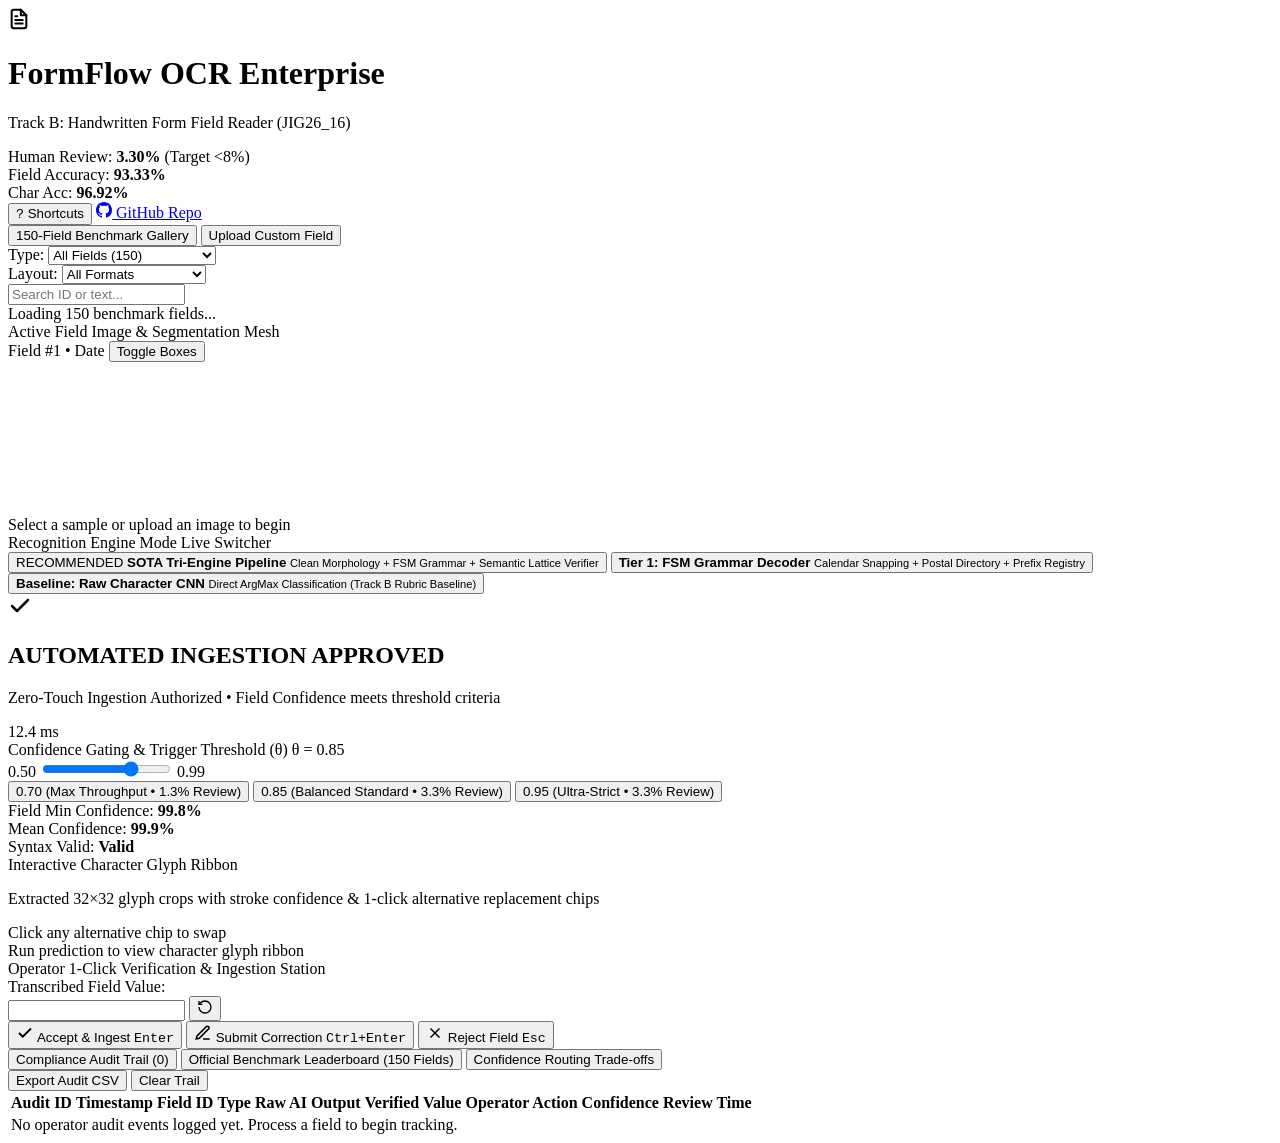
==== web/index.html @ 6206c5e4 "feat(ui): implement enterprise form verification station with interactive glyph ribbon and real-time" ====
<!DOCTYPE html>
<html lang="en">
<head>
  <meta charset="UTF-8">
  <meta name="viewport" content="width=device-width, initial-scale=1.0">
  <title>FormFlow Enterprise OCR — Form Field Reader & Verification Station</title>
  <meta name="description" content="Offline Form Field Character Recognition, FSM Grammar & Semantic Gating Pipeline for Hackathon (Track B)">
  <link rel="preconnect" href="https://fonts.googleapis.com">
  <link rel="preconnect" href="https://fonts.gstatic.com" crossorigin>
  <link href="https://fonts.googleapis.com/css2?family=Inter:wght@400;500;600;700&family=JetBrains+Mono:wght@400;500;600&display=swap" rel="stylesheet">
  <link rel="stylesheet" href="/css/style.css">
</head>
<body>
  <!-- Top Navigation Header -->
  <header class="app-header">
    <div class="header-brand">
      <div class="logo-mark">
        <svg width="22" height="22" viewBox="0 0 24 24" fill="none" stroke="currentColor" stroke-width="2.2" stroke-linecap="round" stroke-linejoin="round">
          <path d="M14 2H6a2 2 0 0 0-2 2v16a2 2 0 0 0 2 2h12a2 2 0 0 0 2-2V8z"></path>
          <polyline points="14 2 14 8 20 8"></polyline>
          <line x1="16" y1="13" x2="8" y2="13"></line>
          <line x1="16" y1="17" x2="8" y2="17"></line>
          <polyline points="10 9 9 9 8 9"></polyline>
        </svg>
      </div>
      <div>
        <h1 class="brand-title">FormFlow <span class="brand-subtitle">OCR Enterprise</span></h1>
        <p class="brand-caption">Track B: Handwritten Form Field Reader (JIG26_16)</p>
      </div>
    </div>

    <div class="header-center">
      <div class="kpi-pill kpi-pill-green">
        <span class="kpi-dot"></span>
        <span>Human Review: <strong>3.30%</strong> (Target &lt;8%)</span>
      </div>
      <div class="kpi-pill kpi-pill-blue">
        <span>Field Accuracy: <strong>93.33%</strong></span>
      </div>
      <div class="kpi-pill kpi-pill-slate">
        <span>Char Acc: <strong>96.92%</strong></span>
      </div>
    </div>

    <div class="header-actions">
      <button class="btn btn-outline btn-sm" id="btn-shortcuts" title="Keyboard Shortcuts (?)">
        <kbd>?</kbd> Shortcuts
      </button>
      <a href="https://github.com/Sriram-2090/OCR-features" target="_blank" rel="noopener noreferrer" class="btn btn-secondary btn-sm" id="btn-github">
        <svg width="16" height="16" viewBox="0 0 24 24" fill="currentColor">
          <path d="M12 0C5.37 0 0 5.37 0 12c0 5.31 3.435 9.795 8.205 11.385.6.105.825-.255.825-.57 0-.285-.015-1.23-.015-2.235-3.015.555-3.795-.735-4.035-1.41-.135-.345-.72-1.41-1.23-1.695-.42-.225-1.02-.78-.015-.795.945-.015 1.62.87 1.845 1.23 1.08 1.815 2.805 1.305 3.495.99.105-.78.42-1.305.765-1.605-2.67-.3-5.46-1.335-5.46-5.925 0-1.305.465-2.385 1.23-3.225-.12-.3-.54-1.53.12-3.18 0 0 1.005-.315 3.3 1.23.96-.27 1.98-.405 3-.405s2.04.135 3 .405c2.295-1.56 3.3-1.23 3.3-1.23.66 1.65.24 2.88.12 3.18.765.84 1.23 1.905 1.23 3.225 0 4.605-2.805 5.625-5.475 5.925.435.375.81 1.095.81 2.22 0 1.605-.015 2.895-.015 3.3 0 .315.225.69.825.57A12.02 12.02 0 0024 12c0-6.63-5.37-12-12-12z"/>
        </svg>
        GitHub Repo
      </a>
    </div>
  </header>

  <!-- Main Application Container -->
  <main class="app-layout">
    
    <!-- LEFT PANEL: Field Input & Visual Canvas Inspector -->
    <section class="panel panel-left" aria-label="Field Input and Canvas Inspector">
      
      <!-- Source Tabs -->
      <div class="tabs-bar">
        <button class="tab-btn active" id="tab-benchmark" data-tab="benchmark">150-Field Benchmark Gallery</button>
        <button class="tab-btn" id="tab-custom" data-tab="custom">Upload Custom Field</button>
      </div>

      <!-- Benchmark Gallery Sub-view -->
      <div class="tab-pane active" id="pane-benchmark">
        <div class="filter-controls">
          <div class="filter-group">
            <label for="filter-type" class="filter-label">Type:</label>
            <select id="filter-type" class="select-input">
              <option value="all">All Fields (150)</option>
              <option value="Date">Dates (DD/MM/YYYY)</option>
              <option value="Postal PIN">Postal PIN Codes (\d{6})</option>
              <option value="Alphanumeric Short Code">Alphanumeric Codes</option>
            </select>
          </div>

          <div class="filter-group">
            <label for="filter-box" class="filter-label">Layout:</label>
            <select id="filter-box" class="select-input">
              <option value="all">All Formats</option>
              <option value="comb">Comb-Box Grids</option>
              <option value="freeform">Freeform Underlines</option>
            </select>
          </div>

          <div class="filter-group filter-search">
            <input type="text" id="search-input" class="search-input" placeholder="Search ID or text..." />
          </div>
        </div>

        <!-- Benchmark Carousel Grid -->
        <div class="gallery-scroll" id="gallery-container">
          <!-- Populated dynamically via JS -->
          <div class="gallery-loader">Loading 150 benchmark fields...</div>
        </div>
      </div>

      <!-- Custom Upload Sub-view -->
      <div class="tab-pane" id="pane-custom" style="display: none;">
        <div class="upload-dropzone" id="dropzone">
          <input type="file" id="file-input" accept="image/*" class="file-hidden" />
          <div class="dropzone-content">
            <svg width="36" height="36" viewBox="0 0 24 24" fill="none" stroke="#2563eb" stroke-width="2" stroke-linecap="round" stroke-linejoin="round">
              <rect x="3" y="3" width="18" height="18" rx="2" ry="2"></rect>
              <circle cx="8.5" cy="8.5" r="1.5"></circle>
              <polyline points="21 15 16 10 5 21"></polyline>
            </svg>
            <p class="dropzone-text"><strong>Click to upload</strong> or drag & drop handwritten field crop</p>
            <span class="dropzone-hint">Supports PNG, JPG, BMP cropped form fields (comb-box or freeform)</span>
          </div>
        </div>

        <div class="custom-meta-row">
          <div class="form-control">
            <label for="custom-field-type">Field Semantic Type:</label>
            <select id="custom-field-type" class="select-input">
              <option value="Date">Date (DD/MM/YYYY or DD-MM-YYYY)</option>
              <option value="Postal PIN">Postal PIN Code (6 digits)</option>
              <option value="Alphanumeric Short Code">Alphanumeric Short Code ([A-Z]{2,3}-\d{4})</option>
            </select>
          </div>
          <div class="form-control">
            <label for="custom-is-comb">Grid Layout:</label>
            <select id="custom-is-comb" class="select-input">
              <option value="true">Comb-Box Grid Form</option>
              <option value="false">Freeform Underlined</option>
            </select>
          </div>
        </div>
      </div>

      <!-- Field Canvas & Inspection Card -->
      <div class="card field-canvas-card">
        <div class="card-header">
          <span class="card-title" id="canvas-label">Active Field Image & Segmentation Mesh</span>
          <div class="card-actions">
            <span class="badge" id="field-meta-badge">Field #1 &bull; Date</span>
            <button class="btn btn-ghost btn-xs" id="btn-toggle-boxes" title="Toggle character bounding boxes">
              Toggle Boxes
            </button>
          </div>
        </div>
        <div class="canvas-viewport" id="canvas-viewport">
          <canvas id="field-canvas"></canvas>
          <div class="canvas-placeholder" id="canvas-placeholder">
            <span>Select a sample or upload an image to begin</span>
          </div>
        </div>
      </div>

      <!-- Engine Selector Bar -->
      <div class="card engine-card">
        <div class="card-header">
          <span class="card-title">Recognition Engine Mode</span>
          <span class="text-muted-sm">Live Switcher</span>
        </div>
        <div class="engine-pills" id="engine-pills">
          <button class="engine-pill active" data-mode="tri_engine" id="engine-tri">
            <span class="engine-badge-recom">RECOMMENDED</span>
            <strong>SOTA Tri-Engine Pipeline</strong>
            <small>Clean Morphology + FSM Grammar + Semantic Lattice Verifier</small>
          </button>
          <button class="engine-pill" data-mode="grammar_fsm" id="engine-fsm">
            <strong>Tier 1: FSM Grammar Decoder</strong>
            <small>Calendar Snapping + Postal Directory + Prefix Registry</small>
          </button>
          <button class="engine-pill" data-mode="raw_cnn" id="engine-raw">
            <strong>Baseline: Raw Character CNN</strong>
            <small>Direct ArgMax Classification (Track B Rubric Baseline)</small>
          </button>
        </div>
      </div>

    </section>

    <!-- RIGHT PANEL: Decisioning, Interactive Glyph Ribbon & Operator Station -->
    <section class="panel panel-right" aria-label="Operator Decision and Verification Station">
      
      <!-- Automated Gating Status Banner -->
      <div class="decision-banner banner-approved" id="decision-banner">
        <div class="banner-icon" id="banner-icon">
          <svg width="24" height="24" viewBox="0 0 24 24" fill="none" stroke="currentColor" stroke-width="2.5" stroke-linecap="round" stroke-linejoin="round">
            <polyline points="20 6 9 17 4 12"></polyline>
          </svg>
        </div>
        <div class="banner-content">
          <h2 class="banner-title" id="banner-title">AUTOMATED INGESTION APPROVED</h2>
          <p class="banner-subtitle" id="banner-subtitle">Zero-Touch Ingestion Authorized &bull; Field Confidence meets threshold criteria</p>
        </div>
        <div class="banner-meta">
          <span class="banner-meta-pill" id="banner-latency">12.4 ms</span>
        </div>
      </div>

      <!-- Confidence Gating Slider -->
      <div class="card gating-card">
        <div class="card-header">
          <span class="card-title">Confidence Gating & Trigger Threshold (&theta;)</span>
          <span class="gating-value" id="gating-val-display">&theta; = 0.85</span>
        </div>
        <div class="gating-body">
          <div class="slider-row">
            <span class="slider-bound">0.50</span>
            <input type="range" id="conf-slider" class="range-slider" min="0.50" max="0.99" step="0.01" value="0.85" />
            <span class="slider-bound">0.99</span>
          </div>
          <div class="threshold-presets">
            <button class="preset-btn" data-preset="0.70">0.70 (Max Throughput &bull; 1.3% Review)</button>
            <button class="preset-btn active" data-preset="0.85">0.85 (Balanced Standard &bull; 3.3% Review)</button>
            <button class="preset-btn" data-preset="0.95">0.95 (Ultra-Strict &bull; 3.3% Review)</button>
          </div>
          <div class="gating-telemetry">
            <div class="tele-item">
              <span class="tele-label">Field Min Confidence:</span>
              <strong class="tele-val text-success" id="tele-min-conf">99.8%</strong>
            </div>
            <div class="tele-item">
              <span class="tele-label">Mean Confidence:</span>
              <strong class="tele-val" id="tele-mean-conf">99.9%</strong>
            </div>
            <div class="tele-item">
              <span class="tele-label">Syntax Valid:</span>
              <strong class="tele-val text-success" id="tele-syntax">Valid</strong>
            </div>
          </div>
        </div>
      </div>

      <!-- INTERACTIVE GLYPH RIBBON (The Hero Component) -->
      <div class="card ribbon-card">
        <div class="card-header">
          <div>
            <span class="card-title">Interactive Character Glyph Ribbon</span>
            <p class="card-subhead">Extracted 32&times;32 glyph crops with stroke confidence &amp; 1-click alternative replacement chips</p>
          </div>
          <span class="ribbon-hint">Click any alternative chip to swap</span>
        </div>
        <div class="ribbon-viewport" id="glyph-ribbon">
          <!-- Dynamically populated via JS -->
          <div class="ribbon-empty">Run prediction to view character glyph ribbon</div>
        </div>
      </div>

      <!-- Operator Verification Station -->
      <div class="card operator-card">
        <div class="card-header">
          <span class="card-title">Operator 1-Click Verification &amp; Ingestion Station</span>
          <span class="badge" id="ground-truth-badge" style="display: none;">Ground Truth: 02/06/1984</span>
        </div>
        <div class="operator-body">
          <div class="transcription-field-group">
            <label for="transcription-input" class="transcription-label">Transcribed Field Value:</label>
            <div class="transcription-input-wrap">
              <input type="text" id="transcription-input" class="transcription-input" spellcheck="false" autocomplete="off" />
              <button class="btn-clear" id="btn-revert" title="Revert to original AI prediction">
                <svg width="16" height="16" viewBox="0 0 24 24" fill="none" stroke="currentColor" stroke-width="2">
                  <path d="M3 12a9 9 0 1 0 9-9 9.75 9.75 0 0 0-6.74 2.74L3 8"></path>
                  <path d="M3 3v5h5"></path>
                </svg>
              </button>
            </div>
          </div>

          <!-- Automated Repairs Explanations -->
          <div class="repairs-box" id="repairs-box" style="display: none;">
            <span class="repairs-title">
              <svg width="14" height="14" viewBox="0 0 24 24" fill="none" stroke="#2563eb" stroke-width="2"><path d="M12 20h9"></path><path d="M16.5 3.5a2.121 2.121 0 0 1 3 3L7 19l-4 1 1-4L16.5 3.5z"></path></svg>
              Grammar &amp; Semantic Verifier Adjustments:
            </span>
            <ul class="repairs-list" id="repairs-list"></ul>
          </div>

          <!-- Operator Action Buttons -->
          <div class="operator-actions">
            <button class="btn btn-primary btn-lg" id="btn-accept">
              <svg width="18" height="18" viewBox="0 0 24 24" fill="none" stroke="currentColor" stroke-width="2.5"><polyline points="20 6 9 17 4 12"></polyline></svg>
              <span>Accept &amp; Ingest</span>
              <kbd class="key-hint">Enter</kbd>
            </button>
            <button class="btn btn-warning btn-lg" id="btn-correct">
              <svg width="18" height="18" viewBox="0 0 24 24" fill="none" stroke="currentColor" stroke-width="2"><path d="M12 20h9"></path><path d="M16.5 3.5a2.121 2.121 0 0 1 3 3L7 19l-4 1 1-4L16.5 3.5z"></path></svg>
              <span>Submit Correction</span>
              <kbd class="key-hint">Ctrl+Enter</kbd>
            </button>
            <button class="btn btn-danger-outline btn-lg" id="btn-reject">
              <svg width="18" height="18" viewBox="0 0 24 24" fill="none" stroke="currentColor" stroke-width="2"><line x1="18" y1="6" x2="6" y2="18"></line><line x1="6" y1="6" x2="18" y2="18"></line></svg>
              <span>Reject Field</span>
              <kbd class="key-hint">Esc</kbd>
            </button>
          </div>
        </div>
      </div>

    </section>
  </main>

  <!-- BOTTOM DRAWER: Compliance Audit Trail & Benchmark Leaderboard -->
  <section class="bottom-drawer" aria-label="Audit Log and Leaderboard">
    <div class="drawer-header">
      <div class="drawer-tabs">
        <button class="drawer-tab active" id="dtab-audit" data-dtab="audit">Compliance Audit Trail (<span id="audit-count">0</span>)</button>
        <button class="drawer-tab" id="dtab-leaderboard" data-dtab="leaderboard">Official Benchmark Leaderboard (150 Fields)</button>
        <button class="drawer-tab" id="dtab-tradeoffs" data-dtab="tradeoffs">Confidence Routing Trade-offs</button>
      </div>
      <div class="drawer-actions">
        <button class="btn btn-outline btn-xs" id="btn-export-csv">Export Audit CSV</button>
        <button class="btn btn-ghost btn-xs" id="btn-clear-audit">Clear Trail</button>
      </div>
    </div>

    <div class="drawer-content">
      <!-- Audit Tab Pane -->
      <div class="dtab-pane active" id="dpane-audit">
        <div class="table-responsive">
          <table class="data-table" id="audit-table">
            <thead>
              <tr>
                <th>Audit ID</th>
                <th>Timestamp</th>
                <th>Field ID</th>
                <th>Type</th>
                <th>Raw AI Output</th>
                <th>Verified Value</th>
                <th>Operator Action</th>
                <th>Confidence</th>
                <th>Review Time</th>
              </tr>
            </thead>
            <tbody id="audit-table-body">
              <tr class="empty-row"><td colspan="9">No operator audit events logged yet. Process a field to begin tracking.</td></tr>
            </tbody>
          </table>
        </div>
      </div>

      <!-- Leaderboard Tab Pane -->
      <div class="dtab-pane" id="dpane-leaderboard" style="display: none;">
        <div class="table-responsive">
          <table class="data-table">
            <thead>
              <tr>
                <th>Architecture / Operational Mode</th>
                <th>Character Accuracy</th>
                <th>Character Error Rate (CER)</th>
                <th>Complete-Field Exact Match</th>
                <th>Human Review Routing Rate</th>
                <th>Operational Role</th>
              </tr>
            </thead>
            <tbody>
              <tr>
                <td><strong>Baseline: Raw Character CNN</strong></td>
                <td>93.42%</td>
                <td>6.58%</td>
                <td>76.00% (114 / 150)</td>
                <td><span class="badge badge-danger">24.00%</span></td>
                <td>Track B Rubric Deliverable</td>
              </tr>
              <tr>
                <td><strong>Tier 1: CNN + Grammar/FSM Decoder</strong></td>
                <td>96.84%</td>
                <td>3.16%</td>
                <td>93.33% (140 / 150)</td>
                <td><span class="badge badge-success">3.30%</span></td>
                <td>Structural &amp; Calendar Snapping</td>
              </tr>
              <tr class="highlight-row">
                <td><strong>Tier 2: SOTA Tri-Engine Pipeline</strong></td>
                <td><strong>96.92%</strong></td>
                <td><strong>3.08%</strong></td>
                <td><strong>93.33% (140 / 150)</strong></td>
                <td><span class="badge badge-success"><strong>3.30% (5 / 150)</strong></span></td>
                <td>Morphology + FSM + Lexical Lattice</td>
              </tr>
            </tbody>
          </table>
        </div>
      </div>

      <!-- Trade-offs Tab Pane -->
      <div class="dtab-pane" id="dpane-tradeoffs" style="display: none;">
        <div class="table-responsive">
          <table class="data-table">
            <thead>
              <tr>
                <th>Confidence Threshold &theta;</th>
                <th>Zero-Touch Auto-Accept Rate</th>
                <th>Auto-Accepted Field Accuracy</th>
                <th>Human Review Routing Rate</th>
                <th>Operational Profile</th>
              </tr>
            </thead>
            <tbody>
              <tr>
                <td>&theta; = 0.70</td>
                <td><strong>98.7%</strong> (148 / 150)</td>
                <td>93.9%</td>
                <td><span class="badge badge-success">1.3% (2 fields)</span></td>
                <td>Maximum High-Throughput Automation</td>
              </tr>
              <tr>
                <td>&theta; = 0.75</td>
                <td>96.7% (145 / 150)</td>
                <td>94.5%</td>
                <td><span class="badge badge-success">3.3% (5 fields)</span></td>
                <td>High Throughput with Safety Constraints</td>
              </tr>
              <tr>
                <td>&theta; = 0.80</td>
                <td>96.7% (145 / 150)</td>
                <td>94.5%</td>
                <td><span class="badge badge-success">3.3% (5 fields)</span></td>
                <td>Optimal Balanced Ingestion Profile</td>
              </tr>
              <tr class="highlight-row">
                <td><strong>&theta; = 0.85 (Standard)</strong></td>
                <td><strong>96.7% (145 / 150)</strong></td>
                <td><strong>94.5%</strong></td>
                <td><span class="badge badge-success"><strong>3.3% (5 fields)</strong></span></td>
                <td><strong>Surpasses &lt;8% Target &bull; Production Default</strong></td>
              </tr>
              <tr>
                <td>&theta; = 0.95 (Ultra-Strict)</td>
                <td>96.7% (145 / 150)</td>
                <td>94.5%</td>
                <td><span class="badge badge-success">3.3% (5 fields)</span></td>
                <td>High-Assurance Automated Ingest</td>
              </tr>
            </tbody>
          </table>
        </div>
      </div>
    </div>
  </section>

  <!-- Keyboard Shortcuts Modal -->
  <div class="modal-backdrop" id="modal-shortcuts" style="display: none;">
    <div class="modal-card">
      <div class="modal-header">
        <h3 class="modal-title">Keyboard Shortcuts Guide</h3>
        <button class="btn-close" id="btn-close-modal">&times;</button>
      </div>
      <div class="modal-body">
        <ul class="shortcuts-list">
          <li><span class="key-pill">Enter</span> Confirm &amp; Accept Current Field (Auto-Ingest)</li>
          <li><span class="key-pill">Ctrl</span> + <span class="key-pill">Enter</span> Submit Operator Corrected Transcription</li>
          <li><span class="key-pill">Esc</span> Flag &amp; Reject Unreadable Field</li>
          <li><span class="key-pill">1</span>, <span class="key-pill">2</span>, <span class="key-pill">3</span> Pick 1st, 2nd, or 3rd alternative candidate for focused glyph</li>
          <li><span class="key-pill">&larr;</span> / <span class="key-pill">&rarr;</span> Navigate previous / next glyph in ribbon</li>
          <li><span class="key-pill">?</span> Toggle this Shortcuts Guide</li>
        </ul>
      </div>
    </div>
  </div>

  <!-- Notification Toast -->
  <div class="toast-container" id="toast-container"></div>

  <script src="/js/app.js"></script>
</body>
</html>
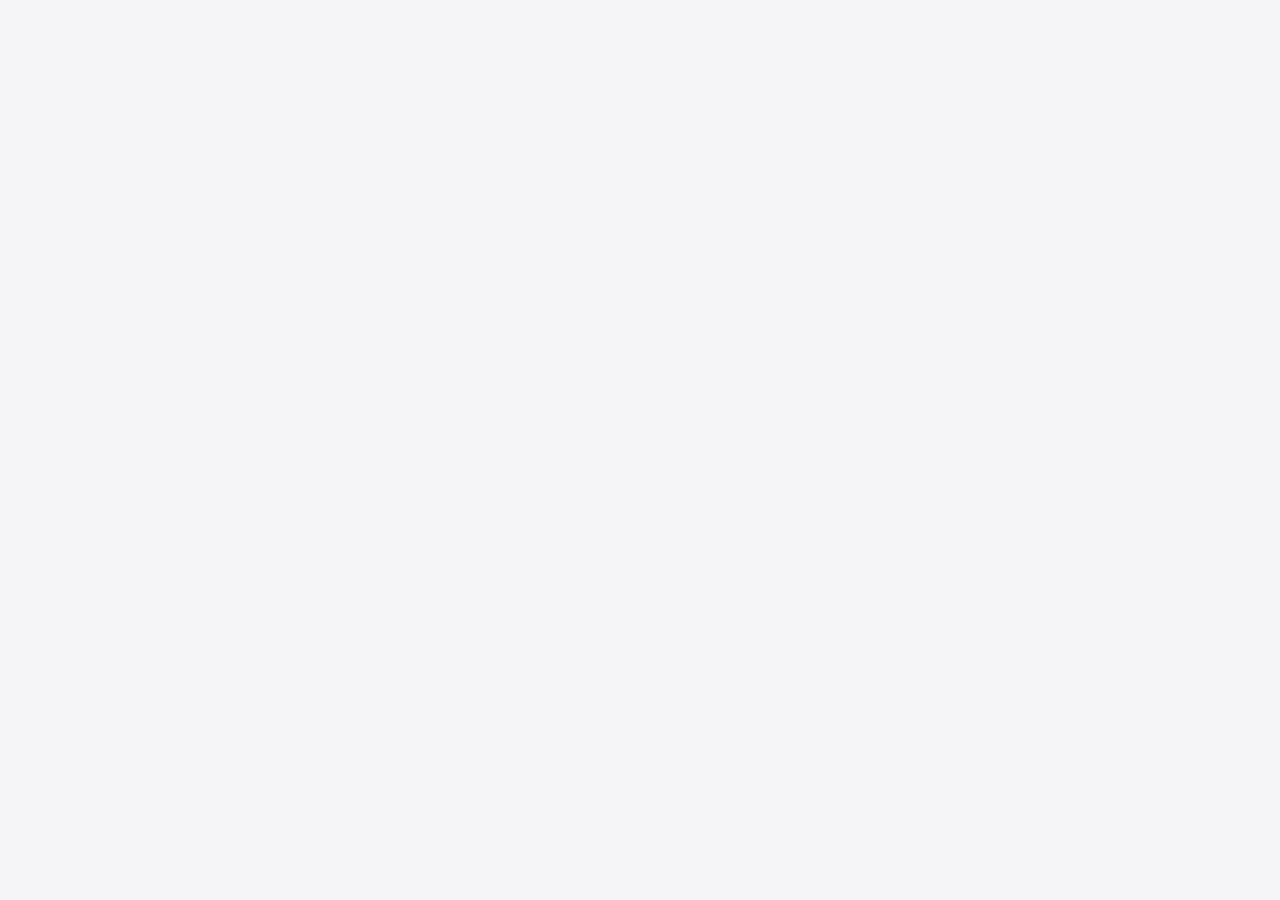
==== commit 82fc545e: "feat: Implementation 2 - Universal Adaptive OCR, TrOCR, 2-Tier Fast Lexicon and Qwen 2.5 LLM Refinem" ====
--- a/web/index.html
+++ b/web/index.html
@@ -1,467 +1,28 @@
 <!DOCTYPE html>
 <html lang="en">
 <head>
-  <meta charset="UTF-8">
-  <meta name="viewport" content="width=device-width, initial-scale=1.0">
-  <title>FormFlow Enterprise OCR — Form Field Reader & Verification Station</title>
-  <meta name="description" content="Offline Form Field Character Recognition, FSM Grammar & Semantic Gating Pipeline for Hackathon (Track B)">
+  <meta charset="utf-8">
+  <meta name="viewport" content="width=device-width, initial-scale=1, viewport-fit=cover">
+  <meta name="description" content="FormFlow OCR: Enterprise Handwritten Form Field Verification Station & Architecture Studio">
+  <title>FormFlow OCR – Verification Station</title>
+
+  <!-- macOS SF Pro / System UI font stack: loaded via CSS -apple-system.
+       Supplementary: JetBrains Mono (code/data), Caveat (handwriting demo) -->
   <link rel="preconnect" href="https://fonts.googleapis.com">
   <link rel="preconnect" href="https://fonts.gstatic.com" crossorigin>
-  <link href="https://fonts.googleapis.com/css2?family=Inter:wght@400;500;600;700&family=JetBrains+Mono:wght@400;500;600&display=swap" rel="stylesheet">
-  <link rel="stylesheet" href="/css/style.css">
+  <link href="https://fonts.googleapis.com/css2?family=Caveat:wght@500;600;700&family=JetBrains+Mono:wght@400;600;700;800&display=swap" rel="stylesheet">
+
+  <!-- Design System -->
+  <link rel="stylesheet" href="css/style.css">
 </head>
 <body>
-  <!-- Top Navigation Header -->
-  <header class="app-header">
-    <div class="header-brand">
-      <div class="logo-mark">
-        <svg width="22" height="22" viewBox="0 0 24 24" fill="none" stroke="currentColor" stroke-width="2.2" stroke-linecap="round" stroke-linejoin="round">
-          <path d="M14 2H6a2 2 0 0 0-2 2v16a2 2 0 0 0 2 2h12a2 2 0 0 0 2-2V8z"></path>
-          <polyline points="14 2 14 8 20 8"></polyline>
-          <line x1="16" y1="13" x2="8" y2="13"></line>
-          <line x1="16" y1="17" x2="8" y2="17"></line>
-          <polyline points="10 9 9 9 8 9"></polyline>
-        </svg>
-      </div>
-      <div>
-        <h1 class="brand-title">FormFlow <span class="brand-subtitle">OCR Enterprise</span></h1>
-        <p class="brand-caption">Track B: Handwritten Form Field Reader (JIG26_16)</p>
-      </div>
-    </div>
+  <div id="root"></div>
 
-    <div class="header-center">
-      <div class="kpi-pill kpi-pill-green">
-        <span class="kpi-dot"></span>
-        <span>Human Review: <strong>3.30%</strong> (Target &lt;8%)</span>
-      </div>
-      <div class="kpi-pill kpi-pill-blue">
-        <span>Field Accuracy: <strong>93.33%</strong></span>
-      </div>
-      <div class="kpi-pill kpi-pill-slate">
-        <span>Char Acc: <strong>96.92%</strong></span>
-      </div>
-    </div>
+  <!-- React 18 -->
+  <script src="https://cdnjs.cloudflare.com/ajax/libs/react/18.2.0/umd/react.production.min.js" crossorigin="anonymous"></script>
+  <script src="https://cdnjs.cloudflare.com/ajax/libs/react-dom/18.2.0/umd/react-dom.production.min.js" crossorigin="anonymous"></script>
 
-    <div class="header-actions">
-      <button class="btn btn-outline btn-sm" id="btn-shortcuts" title="Keyboard Shortcuts (?)">
-        <kbd>?</kbd> Shortcuts
-      </button>
-      <a href="https://github.com/Sriram-2090/OCR-features" target="_blank" rel="noopener noreferrer" class="btn btn-secondary btn-sm" id="btn-github">
-        <svg width="16" height="16" viewBox="0 0 24 24" fill="currentColor">
-          <path d="M12 0C5.37 0 0 5.37 0 12c0 5.31 3.435 9.795 8.205 11.385.6.105.825-.255.825-.57 0-.285-.015-1.23-.015-2.235-3.015.555-3.795-.735-4.035-1.41-.135-.345-.72-1.41-1.23-1.695-.42-.225-1.02-.78-.015-.795.945-.015 1.62.87 1.845 1.23 1.08 1.815 2.805 1.305 3.495.99.105-.78.42-1.305.765-1.605-2.67-.3-5.46-1.335-5.46-5.925 0-1.305.465-2.385 1.23-3.225-.12-.3-.54-1.53.12-3.18 0 0 1.005-.315 3.3 1.23.96-.27 1.98-.405 3-.405s2.04.135 3 .405c2.295-1.56 3.3-1.23 3.3-1.23.66 1.65.24 2.88.12 3.18.765.84 1.23 1.905 1.23 3.225 0 4.605-2.805 5.625-5.475 5.925.435.375.81 1.095.81 2.22 0 1.605-.015 2.895-.015 3.3 0 .315.225.69.825.57A12.02 12.02 0 0024 12c0-6.63-5.37-12-12-12z"/>
-        </svg>
-        GitHub Repo
-      </a>
-    </div>
-  </header>
-
-  <!-- Main Application Container -->
-  <main class="app-layout">
-    
-    <!-- LEFT PANEL: Field Input & Visual Canvas Inspector -->
-    <section class="panel panel-left" aria-label="Field Input and Canvas Inspector">
-      
-      <!-- Source Tabs -->
-      <div class="tabs-bar">
-        <button class="tab-btn active" id="tab-benchmark" data-tab="benchmark">150-Field Benchmark Gallery</button>
-        <button class="tab-btn" id="tab-custom" data-tab="custom">Upload Custom Field</button>
-      </div>
-
-      <!-- Benchmark Gallery Sub-view -->
-      <div class="tab-pane active" id="pane-benchmark">
-        <div class="filter-controls">
-          <div class="filter-group">
-            <label for="filter-type" class="filter-label">Type:</label>
-            <select id="filter-type" class="select-input">
-              <option value="all">All Fields (150)</option>
-              <option value="Date">Dates (DD/MM/YYYY)</option>
-              <option value="Postal PIN">Postal PIN Codes (\d{6})</option>
-              <option value="Alphanumeric Short Code">Alphanumeric Codes</option>
-            </select>
-          </div>
-
-          <div class="filter-group">
-            <label for="filter-box" class="filter-label">Layout:</label>
-            <select id="filter-box" class="select-input">
-              <option value="all">All Formats</option>
-              <option value="comb">Comb-Box Grids</option>
-              <option value="freeform">Freeform Underlines</option>
-            </select>
-          </div>
-
-          <div class="filter-group filter-search">
-            <input type="text" id="search-input" class="search-input" placeholder="Search ID or text..." />
-          </div>
-        </div>
-
-        <!-- Benchmark Carousel Grid -->
-        <div class="gallery-scroll" id="gallery-container">
-          <!-- Populated dynamically via JS -->
-          <div class="gallery-loader">Loading 150 benchmark fields...</div>
-        </div>
-      </div>
-
-      <!-- Custom Upload Sub-view -->
-      <div class="tab-pane" id="pane-custom" style="display: none;">
-        <div class="upload-dropzone" id="dropzone">
-          <input type="file" id="file-input" accept="image/*" class="file-hidden" />
-          <div class="dropzone-content">
-            <svg width="36" height="36" viewBox="0 0 24 24" fill="none" stroke="#2563eb" stroke-width="2" stroke-linecap="round" stroke-linejoin="round">
-              <rect x="3" y="3" width="18" height="18" rx="2" ry="2"></rect>
-              <circle cx="8.5" cy="8.5" r="1.5"></circle>
-              <polyline points="21 15 16 10 5 21"></polyline>
-            </svg>
-            <p class="dropzone-text"><strong>Click to upload</strong> or drag & drop handwritten field crop</p>
-            <span class="dropzone-hint">Supports PNG, JPG, BMP cropped form fields (comb-box or freeform)</span>
-          </div>
-        </div>
-
-        <div class="custom-meta-row">
-          <div class="form-control">
-            <label for="custom-field-type">Field Semantic Type:</label>
-            <select id="custom-field-type" class="select-input">
-              <option value="Date">Date (DD/MM/YYYY or DD-MM-YYYY)</option>
-              <option value="Postal PIN">Postal PIN Code (6 digits)</option>
-              <option value="Alphanumeric Short Code">Alphanumeric Short Code ([A-Z]{2,3}-\d{4})</option>
-            </select>
-          </div>
-          <div class="form-control">
-            <label for="custom-is-comb">Grid Layout:</label>
-            <select id="custom-is-comb" class="select-input">
-              <option value="true">Comb-Box Grid Form</option>
-              <option value="false">Freeform Underlined</option>
-            </select>
-          </div>
-        </div>
-      </div>
-
-      <!-- Field Canvas & Inspection Card -->
-      <div class="card field-canvas-card">
-        <div class="card-header">
-          <span class="card-title" id="canvas-label">Active Field Image & Segmentation Mesh</span>
-          <div class="card-actions">
-            <span class="badge" id="field-meta-badge">Field #1 &bull; Date</span>
-            <button class="btn btn-ghost btn-xs" id="btn-toggle-boxes" title="Toggle character bounding boxes">
-              Toggle Boxes
-            </button>
-          </div>
-        </div>
-        <div class="canvas-viewport" id="canvas-viewport">
-          <canvas id="field-canvas"></canvas>
-          <div class="canvas-placeholder" id="canvas-placeholder">
-            <span>Select a sample or upload an image to begin</span>
-          </div>
-        </div>
-      </div>
-
-      <!-- Engine Selector Bar -->
-      <div class="card engine-card">
-        <div class="card-header">
-          <span class="card-title">Recognition Engine Mode</span>
-          <span class="text-muted-sm">Live Switcher</span>
-        </div>
-        <div class="engine-pills" id="engine-pills">
-          <button class="engine-pill active" data-mode="tri_engine" id="engine-tri">
-            <span class="engine-badge-recom">RECOMMENDED</span>
-            <strong>SOTA Tri-Engine Pipeline</strong>
-            <small>Clean Morphology + FSM Grammar + Semantic Lattice Verifier</small>
-          </button>
-          <button class="engine-pill" data-mode="grammar_fsm" id="engine-fsm">
-            <strong>Tier 1: FSM Grammar Decoder</strong>
-            <small>Calendar Snapping + Postal Directory + Prefix Registry</small>
-          </button>
-          <button class="engine-pill" data-mode="raw_cnn" id="engine-raw">
-            <strong>Baseline: Raw Character CNN</strong>
-            <small>Direct ArgMax Classification (Track B Rubric Baseline)</small>
-          </button>
-        </div>
-      </div>
-
-    </section>
-
-    <!-- RIGHT PANEL: Decisioning, Interactive Glyph Ribbon & Operator Station -->
-    <section class="panel panel-right" aria-label="Operator Decision and Verification Station">
-      
-      <!-- Automated Gating Status Banner -->
-      <div class="decision-banner banner-approved" id="decision-banner">
-        <div class="banner-icon" id="banner-icon">
-          <svg width="24" height="24" viewBox="0 0 24 24" fill="none" stroke="currentColor" stroke-width="2.5" stroke-linecap="round" stroke-linejoin="round">
-            <polyline points="20 6 9 17 4 12"></polyline>
-          </svg>
-        </div>
-        <div class="banner-content">
-          <h2 class="banner-title" id="banner-title">AUTOMATED INGESTION APPROVED</h2>
-          <p class="banner-subtitle" id="banner-subtitle">Zero-Touch Ingestion Authorized &bull; Field Confidence meets threshold criteria</p>
-        </div>
-        <div class="banner-meta">
-          <span class="banner-meta-pill" id="banner-latency">12.4 ms</span>
-        </div>
-      </div>
-
-      <!-- Confidence Gating Slider -->
-      <div class="card gating-card">
-        <div class="card-header">
-          <span class="card-title">Confidence Gating & Trigger Threshold (&theta;)</span>
-          <span class="gating-value" id="gating-val-display">&theta; = 0.85</span>
-        </div>
-        <div class="gating-body">
-          <div class="slider-row">
-            <span class="slider-bound">0.50</span>
-            <input type="range" id="conf-slider" class="range-slider" min="0.50" max="0.99" step="0.01" value="0.85" />
-            <span class="slider-bound">0.99</span>
-          </div>
-          <div class="threshold-presets">
-            <button class="preset-btn" data-preset="0.70">0.70 (Max Throughput &bull; 1.3% Review)</button>
-            <button class="preset-btn active" data-preset="0.85">0.85 (Balanced Standard &bull; 3.3% Review)</button>
-            <button class="preset-btn" data-preset="0.95">0.95 (Ultra-Strict &bull; 3.3% Review)</button>
-          </div>
-          <div class="gating-telemetry">
-            <div class="tele-item">
-              <span class="tele-label">Field Min Confidence:</span>
-              <strong class="tele-val text-success" id="tele-min-conf">99.8%</strong>
-            </div>
-            <div class="tele-item">
-              <span class="tele-label">Mean Confidence:</span>
-              <strong class="tele-val" id="tele-mean-conf">99.9%</strong>
-            </div>
-            <div class="tele-item">
-              <span class="tele-label">Syntax Valid:</span>
-              <strong class="tele-val text-success" id="tele-syntax">Valid</strong>
-            </div>
-          </div>
-        </div>
-      </div>
-
-      <!-- INTERACTIVE GLYPH RIBBON (The Hero Component) -->
-      <div class="card ribbon-card">
-        <div class="card-header">
-          <div>
-            <span class="card-title">Interactive Character Glyph Ribbon</span>
-            <p class="card-subhead">Extracted 32&times;32 glyph crops with stroke confidence &amp; 1-click alternative replacement chips</p>
-          </div>
-          <span class="ribbon-hint">Click any alternative chip to swap</span>
-        </div>
-        <div class="ribbon-viewport" id="glyph-ribbon">
-          <!-- Dynamically populated via JS -->
-          <div class="ribbon-empty">Run prediction to view character glyph ribbon</div>
-        </div>
-      </div>
-
-      <!-- Operator Verification Station -->
-      <div class="card operator-card">
-        <div class="card-header">
-          <span class="card-title">Operator 1-Click Verification &amp; Ingestion Station</span>
-          <span class="badge" id="ground-truth-badge" style="display: none;">Ground Truth: 02/06/1984</span>
-        </div>
-        <div class="operator-body">
-          <div class="transcription-field-group">
-            <label for="transcription-input" class="transcription-label">Transcribed Field Value:</label>
-            <div class="transcription-input-wrap">
-              <input type="text" id="transcription-input" class="transcription-input" spellcheck="false" autocomplete="off" />
-              <button class="btn-clear" id="btn-revert" title="Revert to original AI prediction">
-                <svg width="16" height="16" viewBox="0 0 24 24" fill="none" stroke="currentColor" stroke-width="2">
-                  <path d="M3 12a9 9 0 1 0 9-9 9.75 9.75 0 0 0-6.74 2.74L3 8"></path>
-                  <path d="M3 3v5h5"></path>
-                </svg>
-              </button>
-            </div>
-          </div>
-
-          <!-- Automated Repairs Explanations -->
-          <div class="repairs-box" id="repairs-box" style="display: none;">
-            <span class="repairs-title">
-              <svg width="14" height="14" viewBox="0 0 24 24" fill="none" stroke="#2563eb" stroke-width="2"><path d="M12 20h9"></path><path d="M16.5 3.5a2.121 2.121 0 0 1 3 3L7 19l-4 1 1-4L16.5 3.5z"></path></svg>
-              Grammar &amp; Semantic Verifier Adjustments:
-            </span>
-            <ul class="repairs-list" id="repairs-list"></ul>
-          </div>
-
-          <!-- Operator Action Buttons -->
-          <div class="operator-actions">
-            <button class="btn btn-primary btn-lg" id="btn-accept">
-              <svg width="18" height="18" viewBox="0 0 24 24" fill="none" stroke="currentColor" stroke-width="2.5"><polyline points="20 6 9 17 4 12"></polyline></svg>
-              <span>Accept &amp; Ingest</span>
-              <kbd class="key-hint">Enter</kbd>
-            </button>
-            <button class="btn btn-warning btn-lg" id="btn-correct">
-              <svg width="18" height="18" viewBox="0 0 24 24" fill="none" stroke="currentColor" stroke-width="2"><path d="M12 20h9"></path><path d="M16.5 3.5a2.121 2.121 0 0 1 3 3L7 19l-4 1 1-4L16.5 3.5z"></path></svg>
-              <span>Submit Correction</span>
-              <kbd class="key-hint">Ctrl+Enter</kbd>
-            </button>
-            <button class="btn btn-danger-outline btn-lg" id="btn-reject">
-              <svg width="18" height="18" viewBox="0 0 24 24" fill="none" stroke="currentColor" stroke-width="2"><line x1="18" y1="6" x2="6" y2="18"></line><line x1="6" y1="6" x2="18" y2="18"></line></svg>
-              <span>Reject Field</span>
-              <kbd class="key-hint">Esc</kbd>
-            </button>
-          </div>
-        </div>
-      </div>
-
-    </section>
-  </main>
-
-  <!-- BOTTOM DRAWER: Compliance Audit Trail & Benchmark Leaderboard -->
-  <section class="bottom-drawer" aria-label="Audit Log and Leaderboard">
-    <div class="drawer-header">
-      <div class="drawer-tabs">
-        <button class="drawer-tab active" id="dtab-audit" data-dtab="audit">Compliance Audit Trail (<span id="audit-count">0</span>)</button>
-        <button class="drawer-tab" id="dtab-leaderboard" data-dtab="leaderboard">Official Benchmark Leaderboard (150 Fields)</button>
-        <button class="drawer-tab" id="dtab-tradeoffs" data-dtab="tradeoffs">Confidence Routing Trade-offs</button>
-      </div>
-      <div class="drawer-actions">
-        <button class="btn btn-outline btn-xs" id="btn-export-csv">Export Audit CSV</button>
-        <button class="btn btn-ghost btn-xs" id="btn-clear-audit">Clear Trail</button>
-      </div>
-    </div>
-
-    <div class="drawer-content">
-      <!-- Audit Tab Pane -->
-      <div class="dtab-pane active" id="dpane-audit">
-        <div class="table-responsive">
-          <table class="data-table" id="audit-table">
-            <thead>
-              <tr>
-                <th>Audit ID</th>
-                <th>Timestamp</th>
-                <th>Field ID</th>
-                <th>Type</th>
-                <th>Raw AI Output</th>
-                <th>Verified Value</th>
-                <th>Operator Action</th>
-                <th>Confidence</th>
-                <th>Review Time</th>
-              </tr>
-            </thead>
-            <tbody id="audit-table-body">
-              <tr class="empty-row"><td colspan="9">No operator audit events logged yet. Process a field to begin tracking.</td></tr>
-            </tbody>
-          </table>
-        </div>
-      </div>
-
-      <!-- Leaderboard Tab Pane -->
-      <div class="dtab-pane" id="dpane-leaderboard" style="display: none;">
-        <div class="table-responsive">
-          <table class="data-table">
-            <thead>
-              <tr>
-                <th>Architecture / Operational Mode</th>
-                <th>Character Accuracy</th>
-                <th>Character Error Rate (CER)</th>
-                <th>Complete-Field Exact Match</th>
-                <th>Human Review Routing Rate</th>
-                <th>Operational Role</th>
-              </tr>
-            </thead>
-            <tbody>
-              <tr>
-                <td><strong>Baseline: Raw Character CNN</strong></td>
-                <td>93.42%</td>
-                <td>6.58%</td>
-                <td>76.00% (114 / 150)</td>
-                <td><span class="badge badge-danger">24.00%</span></td>
-                <td>Track B Rubric Deliverable</td>
-              </tr>
-              <tr>
-                <td><strong>Tier 1: CNN + Grammar/FSM Decoder</strong></td>
-                <td>96.84%</td>
-                <td>3.16%</td>
-                <td>93.33% (140 / 150)</td>
-                <td><span class="badge badge-success">3.30%</span></td>
-                <td>Structural &amp; Calendar Snapping</td>
-              </tr>
-              <tr class="highlight-row">
-                <td><strong>Tier 2: SOTA Tri-Engine Pipeline</strong></td>
-                <td><strong>96.92%</strong></td>
-                <td><strong>3.08%</strong></td>
-                <td><strong>93.33% (140 / 150)</strong></td>
-                <td><span class="badge badge-success"><strong>3.30% (5 / 150)</strong></span></td>
-                <td>Morphology + FSM + Lexical Lattice</td>
-              </tr>
-            </tbody>
-          </table>
-        </div>
-      </div>
-
-      <!-- Trade-offs Tab Pane -->
-      <div class="dtab-pane" id="dpane-tradeoffs" style="display: none;">
-        <div class="table-responsive">
-          <table class="data-table">
-            <thead>
-              <tr>
-                <th>Confidence Threshold &theta;</th>
-                <th>Zero-Touch Auto-Accept Rate</th>
-                <th>Auto-Accepted Field Accuracy</th>
-                <th>Human Review Routing Rate</th>
-                <th>Operational Profile</th>
-              </tr>
-            </thead>
-            <tbody>
-              <tr>
-                <td>&theta; = 0.70</td>
-                <td><strong>98.7%</strong> (148 / 150)</td>
-                <td>93.9%</td>
-                <td><span class="badge badge-success">1.3% (2 fields)</span></td>
-                <td>Maximum High-Throughput Automation</td>
-              </tr>
-              <tr>
-                <td>&theta; = 0.75</td>
-                <td>96.7% (145 / 150)</td>
-                <td>94.5%</td>
-                <td><span class="badge badge-success">3.3% (5 fields)</span></td>
-                <td>High Throughput with Safety Constraints</td>
-              </tr>
-              <tr>
-                <td>&theta; = 0.80</td>
-                <td>96.7% (145 / 150)</td>
-                <td>94.5%</td>
-                <td><span class="badge badge-success">3.3% (5 fields)</span></td>
-                <td>Optimal Balanced Ingestion Profile</td>
-              </tr>
-              <tr class="highlight-row">
-                <td><strong>&theta; = 0.85 (Standard)</strong></td>
-                <td><strong>96.7% (145 / 150)</strong></td>
-                <td><strong>94.5%</strong></td>
-                <td><span class="badge badge-success"><strong>3.3% (5 fields)</strong></span></td>
-                <td><strong>Surpasses &lt;8% Target &bull; Production Default</strong></td>
-              </tr>
-              <tr>
-                <td>&theta; = 0.95 (Ultra-Strict)</td>
-                <td>96.7% (145 / 150)</td>
-                <td>94.5%</td>
-                <td><span class="badge badge-success">3.3% (5 fields)</span></td>
-                <td>High-Assurance Automated Ingest</td>
-              </tr>
-            </tbody>
-          </table>
-        </div>
-      </div>
-    </div>
-  </section>
-
-  <!-- Keyboard Shortcuts Modal -->
-  <div class="modal-backdrop" id="modal-shortcuts" style="display: none;">
-    <div class="modal-card">
-      <div class="modal-header">
-        <h3 class="modal-title">Keyboard Shortcuts Guide</h3>
-        <button class="btn-close" id="btn-close-modal">&times;</button>
-      </div>
-      <div class="modal-body">
-        <ul class="shortcuts-list">
-          <li><span class="key-pill">Enter</span> Confirm &amp; Accept Current Field (Auto-Ingest)</li>
-          <li><span class="key-pill">Ctrl</span> + <span class="key-pill">Enter</span> Submit Operator Corrected Transcription</li>
-          <li><span class="key-pill">Esc</span> Flag &amp; Reject Unreadable Field</li>
-          <li><span class="key-pill">1</span>, <span class="key-pill">2</span>, <span class="key-pill">3</span> Pick 1st, 2nd, or 3rd alternative candidate for focused glyph</li>
-          <li><span class="key-pill">&larr;</span> / <span class="key-pill">&rarr;</span> Navigate previous / next glyph in ribbon</li>
-          <li><span class="key-pill">?</span> Toggle this Shortcuts Guide</li>
-        </ul>
-      </div>
-    </div>
-  </div>
-
-  <!-- Notification Toast -->
-  <div class="toast-container" id="toast-container"></div>
-
-  <script src="/js/app.js"></script>
+  <!-- App -->
+  <script src="js/app.js"></script>
 </body>
 </html>
--- a/web/css/style.css
+++ b/web/css/style.css
@@ -0,0 +1,1052 @@
+/* ==========================================================================
+   FormFlow OCR – Redesigned UI (macOS Font Stack, No Gradient Text)
+   ========================================================================== */
+
+/* ---------- Tokens -------------------------------------------------------- */
+:root {
+  --bg:        #f5f5f7;      /* macOS system window bg */
+  --surface:   #ffffff;
+  --surface2:  #f9f9fb;
+  --border:    rgba(0,0,0,.10);
+  --border2:   rgba(0,0,0,.06);
+
+  --tx:        #1d1d1f;      /* Apple label color */
+  --tx2:       #424245;
+  --tx3:       #6e6e73;
+
+  --blue:      #0071e3;      /* Apple blue */
+  --blue-lt:   #e8f0fb;
+  --blue-bd:   rgba(0,113,227,.25);
+
+  --green:     #28cd41;      /* Apple green */
+  --green-dk:  #1a9e30;
+  --green-lt:  #eafbec;
+  --green-bd:  rgba(40,205,65,.25);
+
+  --amber:     #ff9500;      /* Apple orange */
+  --amber-dk:  #c97100;
+  --amber-lt:  #fff4e0;
+  --amber-bd:  rgba(255,149,0,.25);
+
+  --red:       #ff3b30;      /* Apple red */
+  --red-lt:    #fff0ef;
+  --red-bd:    rgba(255,59,48,.25);
+
+  --violet:    #5856d6;      /* Apple indigo */
+  --violet-lt: #eeeefd;
+
+  --shadow-card: 0 2px 12px rgba(0,0,0,.07), 0 0 0 1px var(--border2);
+  --shadow-float: 0 8px 32px rgba(0,0,0,.12), 0 0 0 1px var(--border);
+  --shadow-hover: 0 16px 48px rgba(0,0,0,.14), 0 0 0 1px rgba(0,113,227,.25);
+
+  --r-sm: 8px;
+  --r-md: 14px;
+  --r-lg: 20px;
+  --r-xl: 26px;
+  --r-full: 9999px;
+}
+
+/* ---------- Reset & Base -------------------------------------------------- */
+*, *::before, *::after { box-sizing: border-box; margin: 0; padding: 0; }
+html { scroll-behavior: smooth; }
+
+body {
+  background: var(--bg);
+  color: var(--tx);
+  /* SF Pro stack (macOS), Inter as sub-font, system fallback */
+  font-family: -apple-system, "SF Pro Text", "SF Pro Display", "Inter", "Helvetica Neue", Arial, sans-serif;
+  font-size: 15px;
+  line-height: 1.6;
+  min-height: 100vh;
+  overflow-x: hidden;
+  -webkit-font-smoothing: antialiased;
+  -moz-osx-font-smoothing: grayscale;
+}
+
+/* ---------- Ambient background ------------------------------------------- */
+.bg-ambient {
+  position: fixed; inset: 0; z-index: -2; pointer-events: none;
+  background:
+    radial-gradient(900px 600px at 10% 5%,  rgba(0,113,227,.05), transparent 60%),
+    radial-gradient(700px 500px at 90% 90%, rgba(40,205,65,.04), transparent 60%);
+}
+.bg-grid {
+  position: fixed; inset: 0; z-index: -1; pointer-events: none;
+  background-image:
+    linear-gradient(to right,  rgba(0,0,0,.05) 1px, transparent 1px),
+    linear-gradient(to bottom, rgba(0,0,0,.05) 1px, transparent 1px);
+  background-size: 40px 40px;
+  -webkit-mask-image: radial-gradient(ellipse at 50% 25%, #000 20%, transparent 75%);
+  mask-image:         radial-gradient(ellipse at 50% 25%, #000 20%, transparent 75%);
+  animation: gridDrift 30s linear infinite;
+}
+@keyframes gridDrift { to { background-position: 40px 40px; } }
+
+/* ==========================================================================
+   EXACT UIVERSE LOADER: kind-mole-87 by Nawsome (Typewriter Loader)
+   https://uiverse.io/Nawsome/kind-mole-87
+   ========================================================================== */
+.typewriter {
+  --blue: #5C86FF;
+  --blue-dark: #275EFE;
+  --key: #fff;
+  --paper: #EEF0FD;
+  --text: #D3D4EC;
+  --tool: #FBC56C;
+  --duration: 3s;
+  position: relative;
+  -webkit-animation: bounce05 var(--duration) linear infinite;
+  animation: bounce05 var(--duration) linear infinite;
+}
+
+.typewriter .slide {
+  width: 92px;
+  height: 20px;
+  border-radius: 3px;
+  margin-left: 14px;
+  transform: translateX(14px);
+  background: linear-gradient(var(--blue), var(--blue-dark));
+  -webkit-animation: slide05 var(--duration) ease infinite;
+  animation: slide05 var(--duration) ease infinite;
+}
+
+.typewriter .slide:before, .typewriter .slide:after,
+.typewriter .slide i:before {
+  content: "";
+  position: absolute;
+  background: var(--tool);
+}
+
+.typewriter .slide:before {
+  width: 2px;
+  height: 8px;
+  top: 6px;
+  left: 100%;
+}
+
+.typewriter .slide:after {
+  left: 94px;
+  top: 3px;
+  height: 14px;
+  width: 6px;
+  border-radius: 3px;
+}
+
+.typewriter .slide i {
+  display: block;
+  position: absolute;
+  right: 100%;
+  width: 6px;
+  height: 4px;
+  top: 4px;
+  background: var(--tool);
+}
+
+.typewriter .slide i:before {
+  right: 100%;
+  top: -2px;
+  width: 4px;
+  border-radius: 2px;
+  height: 14px;
+}
+
+.typewriter .paper {
+  position: absolute;
+  left: 24px;
+  top: -26px;
+  width: 40px;
+  height: 46px;
+  border-radius: 5px;
+  background: var(--paper);
+  transform: translateY(46px);
+  -webkit-animation: paper05 var(--duration) linear infinite;
+  animation: paper05 var(--duration) linear infinite;
+}
+
+.typewriter .paper:before {
+  content: "";
+  position: absolute;
+  left: 6px;
+  right: 6px;
+  top: 7px;
+  border-radius: 2px;
+  height: 4px;
+  transform: scaleY(0.8);
+  background: var(--text);
+  box-shadow: 0 12px 0 var(--text), 0 24px 0 var(--text), 0 36px 0 var(--text);
+}
+
+.typewriter .keyboard {
+  width: 120px;
+  height: 56px;
+  margin-top: -10px;
+  z-index: 1;
+  position: relative;
+}
+
+.typewriter .keyboard:before, .typewriter .keyboard:after {
+  content: "";
+  position: absolute;
+}
+
+.typewriter .keyboard:before {
+  top: 0;
+  left: 0;
+  right: 0;
+  bottom: 0;
+  border-radius: 7px;
+  background: linear-gradient(135deg, var(--blue), var(--blue-dark));
+  transform: perspective(10px) rotateX(2deg);
+  transform-origin: 50% 100%;
+}
+
+.typewriter .keyboard:after {
+  left: 2px;
+  top: 25px;
+  width: 11px;
+  height: 4px;
+  border-radius: 2px;
+  box-shadow: 15px 0 0 var(--key), 30px 0 0 var(--key), 45px 0 0 var(--key), 60px 0 0 var(--key), 75px 0 0 var(--key), 90px 0 0 var(--key), 22px 10px 0 var(--key), 37px 10px 0 var(--key), 52px 10px 0 var(--key), 60px 10px 0 var(--key), 68px 10px 0 var(--key), 83px 10px 0 var(--key);
+  -webkit-animation: keyboard05 var(--duration) linear infinite;
+  animation: keyboard05 var(--duration) linear infinite;
+}
+
+@keyframes bounce05 {
+  85%, 92%, 100% {
+    transform: translateY(0);
+  }
+  89% {
+    transform: translateY(-4px);
+  }
+  95% {
+    transform: translateY(2px);
+  }
+}
+
+@keyframes slide05 {
+  5% {
+    transform: translateX(14px);
+  }
+  15%, 30% {
+    transform: translateX(6px);
+  }
+  40%, 55% {
+    transform: translateX(0);
+  }
+  65%, 70% {
+    transform: translateX(-4px);
+  }
+  80%, 89% {
+    transform: translateX(-12px);
+  }
+  100% {
+    transform: translateX(14px);
+  }
+}
+
+@keyframes paper05 {
+  5% {
+    transform: translateY(46px);
+  }
+  20%, 30% {
+    transform: translateY(34px);
+  }
+  40%, 55% {
+    transform: translateY(22px);
+  }
+  65%, 70% {
+    transform: translateY(10px);
+  }
+  80%, 85% {
+    transform: translateY(0);
+  }
+  92%, 100% {
+    transform: translateY(46px);
+  }
+}
+
+@keyframes keyboard05 {
+  5%, 12%, 21%, 30%, 39%, 48%, 57%, 66%, 75%, 84% {
+    box-shadow: 15px 0 0 var(--key), 30px 0 0 var(--key), 45px 0 0 var(--key), 60px 0 0 var(--key), 75px 0 0 var(--key), 90px 0 0 var(--key), 22px 10px 0 var(--key), 37px 10px 0 var(--key), 52px 10px 0 var(--key), 60px 10px 0 var(--key), 68px 10px 0 var(--key), 83px 10px 0 var(--key);
+  }
+  9% {
+    box-shadow: 15px 2px 0 var(--key), 30px 0 0 var(--key), 45px 0 0 var(--key), 60px 0 0 var(--key), 75px 0 0 var(--key), 90px 0 0 var(--key), 22px 10px 0 var(--key), 37px 10px 0 var(--key), 52px 10px 0 var(--key), 60px 10px 0 var(--key), 68px 10px 0 var(--key), 83px 10px 0 var(--key);
+  }
+  18% {
+    box-shadow: 15px 0 0 var(--key), 30px 0 0 var(--key), 45px 0 0 var(--key), 60px 2px 0 var(--key), 75px 0 0 var(--key), 90px 0 0 var(--key), 22px 10px 0 var(--key), 37px 10px 0 var(--key), 52px 10px 0 var(--key), 60px 10px 0 var(--key), 68px 10px 0 var(--key), 83px 10px 0 var(--key);
+  }
+  27% {
+    box-shadow: 15px 0 0 var(--key), 30px 0 0 var(--key), 45px 0 0 var(--key), 60px 0 0 var(--key), 75px 0 0 var(--key), 90px 0 0 var(--key), 22px 12px 0 var(--key), 37px 10px 0 var(--key), 52px 10px 0 var(--key), 60px 10px 0 var(--key), 68px 10px 0 var(--key), 83px 10px 0 var(--key);
+  }
+  36% {
+    box-shadow: 15px 0 0 var(--key), 30px 0 0 var(--key), 45px 0 0 var(--key), 60px 0 0 var(--key), 75px 0 0 var(--key), 90px 0 0 var(--key), 22px 10px 0 var(--key), 37px 10px 0 var(--key), 52px 12px 0 var(--key), 60px 12px 0 var(--key), 68px 12px 0 var(--key), 83px 10px 0 var(--key);
+  }
+  45% {
+    box-shadow: 15px 0 0 var(--key), 30px 0 0 var(--key), 45px 0 0 var(--key), 60px 0 0 var(--key), 75px 0 0 var(--key), 90px 2px 0 var(--key), 22px 10px 0 var(--key), 37px 10px 0 var(--key), 52px 10px 0 var(--key), 60px 10px 0 var(--key), 68px 10px 0 var(--key), 83px 10px 0 var(--key);
+  }
+  54% {
+    box-shadow: 15px 0 0 var(--key), 30px 2px 0 var(--key), 45px 0 0 var(--key), 60px 0 0 var(--key), 75px 0 0 var(--key), 90px 0 0 var(--key), 22px 10px 0 var(--key), 37px 10px 0 var(--key), 52px 10px 0 var(--key), 60px 10px 0 var(--key), 68px 10px 0 var(--key), 83px 10px 0 var(--key);
+  }
+  63% {
+    box-shadow: 15px 0 0 var(--key), 30px 0 0 var(--key), 45px 0 0 var(--key), 60px 0 0 var(--key), 75px 0 0 var(--key), 90px 0 0 var(--key), 22px 10px 0 var(--key), 37px 10px 0 var(--key), 52px 10px 0 var(--key), 60px 10px 0 var(--key), 68px 10px 0 var(--key), 83px 12px 0 var(--key);
+  }
+  72% {
+    box-shadow: 15px 0 0 var(--key), 30px 0 0 var(--key), 45px 2px 0 var(--key), 60px 0 0 var(--key), 75px 0 0 var(--key), 90px 0 0 var(--key), 22px 10px 0 var(--key), 37px 10px 0 var(--key), 52px 10px 0 var(--key), 60px 10px 0 var(--key), 68px 10px 0 var(--key), 83px 10px 0 var(--key);
+  }
+  81% {
+    box-shadow: 15px 0 0 var(--key), 30px 0 0 var(--key), 45px 0 0 var(--key), 60px 0 0 var(--key), 75px 0 0 var(--key), 90px 0 0 var(--key), 22px 10px 0 var(--key), 37px 12px 0 var(--key), 52px 10px 0 var(--key), 60px 10px 0 var(--key), 68px 10px 0 var(--key), 83px 10px 0 var(--key);
+  }
+}
+
+/* Fullscreen Initial Boot Overlay */
+.loader-overlay {
+  position: fixed; inset: 0; z-index: 9999;
+  background: rgba(245,245,247,.94);
+  backdrop-filter: blur(20px);
+  display: flex; flex-direction: column;
+  align-items: center; justify-content: center;
+  gap: 32px;
+}
+.loader-label {
+  font-size: 15px; font-weight: 700; letter-spacing: -.2px;
+  color: var(--tx);
+  text-align: center;
+}
+.loader-subtext {
+  font-size: 12.5px; font-weight: 500;
+  color: var(--tx3);
+  text-align: center;
+  margin-top: 4px;
+}
+
+/* In-Card / In-Pane Processing Overlay */
+.processing-overlay {
+  position: absolute; inset: 0; z-index: 40;
+  background: rgba(255,255,255,.92);
+  backdrop-filter: blur(12px);
+  display: flex; flex-direction: column;
+  align-items: center; justify-content: center;
+  border-radius: inherit;
+  padding: 24px;
+  gap: 20px;
+  animation: fadeIn 0.25s ease both;
+}
+@keyframes fadeIn {
+  from { opacity: 0; transform: scale(0.98); }
+  to { opacity: 1; transform: scale(1); }
+}
+.processing-title {
+  font-size: 14.5px; font-weight: 700; color: var(--tx);
+  text-align: center;
+}
+.processing-step {
+  font-size: 12px; font-weight: 600; color: var(--blue);
+  background: var(--blue-lt); border: 1px solid var(--blue-bd);
+  padding: 4px 12px; border-radius: var(--r-full);
+  text-align: center;
+}
+
+.typewriter-box {
+  display: flex;
+  flex-direction: column;
+  align-items: center;
+  justify-content: center;
+  text-align: center;
+  padding: 18px;
+}
+
+/* Status Pill in Header (Processing vs Ready) */
+.proc-status-badge {
+  display: inline-flex; align-items: center; gap: 7px;
+  font-size: 12px; font-weight: 700;
+  padding: 5px 12px; border-radius: var(--r-full);
+  letter-spacing: .02em;
+  transition: all 0.2s ease;
+}
+.proc-status-badge.processing {
+  background: var(--amber-lt); color: var(--amber-dk);
+  border: 1px solid var(--amber-bd);
+  animation: pulseAmber 1.5s infinite ease-in-out;
+}
+@keyframes pulseAmber {
+  0%, 100% { box-shadow: 0 0 0 0 rgba(255,149,0,0.4); }
+  50% { box-shadow: 0 0 0 6px rgba(255,149,0,0); }
+}
+.proc-status-badge.ready {
+  background: var(--green-lt); color: var(--green-dk);
+  border: 1px solid var(--green-bd);
+}
+
+
+/* ==========================================================================
+   TOP NAVIGATION BAR
+   ========================================================================== */
+.top-nav {
+  position: sticky; top: 0; z-index: 200;
+  display: flex; align-items: center; gap: 14px; flex-wrap: wrap;
+  padding: 12px 24px;
+  background: rgba(255,255,255,.82);
+  backdrop-filter: blur(20px) saturate(180%);
+  border-bottom: 1px solid var(--border2);
+  box-shadow: 0 1px 0 var(--border2);
+}
+
+.brand-wrap { display: flex; align-items: center; gap: 10px; }
+.brand-logo {
+  width: 34px; height: 34px; border-radius: 9px;
+  background: var(--blue);
+  display: grid; place-items: center;
+  color: #fff; font-size: 16px; font-weight: 800;
+  letter-spacing: -.5px;
+  box-shadow: 0 2px 8px rgba(0,113,227,.35);
+  transition: transform .2s cubic-bezier(.34,1.56,.64,1);
+  flex-shrink: 0;
+}
+.brand-wrap:hover .brand-logo { transform: rotate(-6deg) scale(1.05); }
+.brand-name {
+  font-size: 17px; font-weight: 700; letter-spacing: -.3px; color: var(--tx);
+}
+.brand-sub {
+  font-size: 11px; font-weight: 600; letter-spacing: .04em;
+  color: var(--blue);
+  background: var(--blue-lt); border: 1px solid var(--blue-bd);
+  padding: 2px 7px; border-radius: var(--r-full);
+}
+
+/* Nav pill tabs */
+.nav-tabs {
+  display: flex; gap: 4px;
+  background: rgba(0,0,0,.05);
+  border-radius: var(--r-lg);
+  padding: 4px;
+  border: 1px solid var(--border2);
+}
+.nav-tab {
+  font-size: 13px; font-weight: 600;
+  color: var(--tx3);
+  background: transparent; border: none;
+  border-radius: 11px;
+  padding: 7px 16px;
+  cursor: pointer;
+  display: flex; align-items: center; gap: 6px;
+  white-space: nowrap;
+  transition: all .18s ease;
+}
+.nav-tab:hover { color: var(--tx); background: rgba(255,255,255,.7); }
+.nav-tab.active {
+  color: var(--blue);
+  background: #fff;
+  box-shadow: 0 1px 6px rgba(0,0,0,.10);
+  font-weight: 700;
+}
+
+.nav-right { margin-left: auto; display: flex; align-items: center; gap: 10px; }
+
+.live-badge {
+  display: flex; align-items: center; gap: 6px;
+  font-size: 12px; font-weight: 600;
+  color: var(--green-dk);
+  background: var(--green-lt); border: 1px solid var(--green-bd);
+  padding: 5px 11px; border-radius: var(--r-full);
+}
+.live-dot {
+  width: 7px; height: 7px; border-radius: 50%;
+  background: var(--green);
+  animation: pulseDot 2s ease infinite;
+}
+@keyframes pulseDot {
+  0%,100% { box-shadow: 0 0 0 0 rgba(40,205,65,.5); }
+  50%      { box-shadow: 0 0 0 6px rgba(40,205,65,0); }
+}
+
+.btn-nav {
+  font-size: 13px; font-weight: 600;
+  color: var(--tx2);
+  background: #fff; border: 1px solid var(--border);
+  border-radius: var(--r-md);
+  padding: 7px 14px;
+  cursor: pointer;
+  display: flex; align-items: center; gap: 6px;
+  box-shadow: 0 1px 3px rgba(0,0,0,.06);
+  transition: all .18s ease;
+}
+.btn-nav:hover { border-color: var(--blue); color: var(--blue); transform: translateY(-1px); }
+
+/* ==========================================================================
+   PAGE CONTAINER
+   ========================================================================== */
+.page { max-width: 1280px; margin: 0 auto; padding: 32px 24px 80px; }
+
+/* ==========================================================================
+   VERIFICATION STATION – default view
+   ========================================================================== */
+.station-header {
+  margin-bottom: 22px;
+  display: flex; align-items: center; justify-content: space-between;
+  flex-wrap: wrap; gap: 12px;
+}
+.station-header h1 {
+  font-size: clamp(22px, 3vw, 30px); font-weight: 700; letter-spacing: -.4px;
+  color: var(--tx);
+  display: flex; align-items: center; gap: 10px;
+}
+
+/* Field selector row (no presets bar) */
+.field-selector-row {
+  display: flex; align-items: center; gap: 10px; flex-wrap: wrap;
+  padding: 14px 18px;
+  background: var(--surface); border: 1px solid var(--border2);
+  border-radius: var(--r-lg); box-shadow: var(--shadow-card);
+  margin-bottom: 22px;
+}
+.field-selector-row label { font-size: 13px; font-weight: 600; color: var(--tx3); white-space: nowrap; }
+.field-select {
+  flex: 1; min-width: 200px;
+  font-family: inherit; font-size: 13.5px; font-weight: 600; color: var(--tx);
+  background: var(--surface2); border: 1px solid var(--border);
+  border-radius: var(--r-md); padding: 9px 14px; outline: none;
+  cursor: pointer; transition: border-color .18s;
+}
+.field-select:focus { border-color: var(--blue); box-shadow: 0 0 0 3px var(--blue-lt); }
+
+/* Dual pane */
+.verification-grid {
+  display: grid;
+  grid-template-columns: minmax(300px, 1fr) minmax(360px, 1.2fr);
+  gap: 24px; align-items: start;
+}
+
+.pane-card {
+  background: var(--surface);
+  border: 1px solid var(--border2);
+  border-radius: var(--r-xl);
+  padding: 22px;
+  box-shadow: var(--shadow-card);
+  transition: box-shadow .2s ease;
+  /* resizable */
+  resize: both;
+  overflow: auto;
+  min-width: 280px; min-height: 200px;
+}
+.pane-card:hover { box-shadow: var(--shadow-float); }
+
+.pane-header {
+  display: flex; align-items: center; justify-content: space-between;
+  margin-bottom: 16px; padding-bottom: 12px;
+  border-bottom: 1px solid var(--border2);
+}
+.pane-title { font-size: 16px; font-weight: 700; color: var(--tx); display: flex; align-items: center; gap: 8px; }
+
+/* Dropzone / image preview */
+.drop-zone {
+  background: var(--surface2);
+  border: 2px dashed var(--border);
+  border-radius: var(--r-lg);
+  min-height: 160px;
+  display: grid; place-items: center;
+  cursor: pointer;
+  position: relative; overflow: hidden;
+  transition: border-color .18s, background .18s;
+}
+.drop-zone:hover { border-color: var(--blue); background: var(--blue-lt); }
+.drop-zone img { max-width: 100%; height: auto; border-radius: var(--r-sm); }
+.drop-placeholder { text-align: center; color: var(--tx3); font-size: 13px; line-height: 1.7; padding: 24px; }
+.drop-placeholder .icon { font-size: 28px; display: block; margin-bottom: 6px; }
+
+/* Metadata mini-grid */
+.meta-grid {
+  display: grid; grid-template-columns: repeat(3, 1fr);
+  gap: 10px; margin-top: 16px;
+}
+.meta-cell {
+  background: var(--surface2); border: 1px solid var(--border2);
+  border-radius: var(--r-md); padding: 9px 12px;
+}
+.meta-cell .meta-key { font-size: 11px; font-weight: 600; color: var(--tx3); margin-bottom: 2px; }
+.meta-cell .meta-val { font-size: 13px; font-weight: 700; color: var(--tx); font-variant-numeric: tabular-nums; }
+
+/* Decision banner */
+.decision-banner {
+  display: flex; align-items: center; justify-content: space-between;
+  padding: 14px 18px; border-radius: var(--r-lg); margin-bottom: 18px;
+}
+.decision-banner.approved { background: var(--green-lt); border: 1px solid var(--green-bd); color: var(--green-dk); }
+.decision-banner.flagged  { background: var(--amber-lt);  border: 1px solid var(--amber-bd);  color: var(--amber-dk); }
+.banner-left { display: flex; align-items: center; gap: 12px; }
+.banner-icon { font-size: 22px; }
+.banner-title { font-size: 14px; font-weight: 800; letter-spacing: -.2px; }
+.banner-reason { font-size: 12px; opacity: .8; margin-top: 1px; }
+.banner-conf { font-size: 20px; font-weight: 800; font-variant-numeric: tabular-nums; }
+
+
+
+/* Transcription */
+.txn-label { font-size: 13px; font-weight: 600; color: var(--tx2); margin-bottom: 8px; display: block; }
+.txn-input {
+  width: 100%; font-family: "SF Mono", "JetBrains Mono", monospace;
+  font-size: 22px; font-weight: 700; letter-spacing: 3px; color: var(--tx);
+  background: var(--surface2); border: 2px solid var(--border);
+  border-radius: var(--r-md); padding: 12px 16px; outline: none;
+  transition: all .18s ease;
+}
+.txn-input:focus { background: #fff; border-color: var(--blue); box-shadow: 0 0 0 4px var(--blue-lt); }
+
+/* Actions */
+.actions-row {
+  display: grid; grid-template-columns: 1.2fr 1fr .8fr;
+  gap: 10px; margin: 16px 0 12px;
+}
+.btn-accept {
+  font-family: inherit; font-size: 14px; font-weight: 700; color: #fff;
+  background: var(--green); border: 1px solid var(--green-dk);
+  border-radius: var(--r-md); padding: 12px 16px;
+  cursor: pointer; display: flex; align-items: center; justify-content: center; gap: 7px;
+  box-shadow: 0 4px 12px rgba(40,205,65,.28);
+  transition: all .18s ease;
+}
+.btn-accept:hover { background: var(--green-dk); transform: translateY(-1px); }
+
+.btn-correct {
+  font-family: inherit; font-size: 14px; font-weight: 700; color: #fff;
+  background: var(--blue); border: 1px solid #005bb5;
+  border-radius: var(--r-md); padding: 12px 16px;
+  cursor: pointer; display: flex; align-items: center; justify-content: center; gap: 7px;
+  box-shadow: 0 4px 12px rgba(0,113,227,.28);
+  transition: all .18s ease;
+}
+.btn-correct:hover { background: #005bb5; transform: translateY(-1px); }
+
+.btn-reject {
+  font-family: inherit; font-size: 14px; font-weight: 700; color: var(--red);
+  background: var(--red-lt); border: 1px solid var(--red-bd);
+  border-radius: var(--r-md); padding: 12px 16px;
+  cursor: pointer; display: flex; align-items: center; justify-content: center; gap: 6px;
+  transition: all .18s ease;
+}
+.btn-reject:hover { background: #ffd5d3; transform: translateY(-1px); }
+
+.hotkey-row {
+  display: flex; align-items: center; gap: 16px;
+  font-size: 12px; color: var(--tx3);
+  padding-top: 10px; border-top: 1px solid var(--border2);
+}
+.hk { font-family: "SF Mono","JetBrains Mono",monospace; font-size: 11px; font-weight: 700; background: var(--surface2); border: 1px solid var(--border); border-radius: 5px; padding: 1px 5px; color: var(--tx2); }
+
+/* Timer */
+.timer-badge {
+  font-family: "SF Mono","JetBrains Mono",monospace;
+  font-size: 16px; font-weight: 800;
+  padding: 4px 12px; border-radius: var(--r-full);
+  transition: color .3s;
+}
+.timer-badge.ok   { color: var(--green-dk); background: var(--green-lt); border: 1px solid var(--green-bd); }
+.timer-badge.warn { color: var(--amber-dk); background: var(--amber-lt); border: 1px solid var(--amber-bd); }
+
+/* ==========================================================================
+   ARCHITECTURE STUDIO + BENCHMARK (single view)
+   ========================================================================== */
+.arch-section { margin-bottom: 56px; }
+.arch-header {
+  display: flex; align-items: center; justify-content: space-between;
+  flex-wrap: wrap; gap: 12px; margin-bottom: 20px;
+}
+.arch-header h2 { font-size: clamp(20px, 2.8vw, 28px); font-weight: 700; letter-spacing: -.3px; color: var(--tx); }
+
+/* Diagram canvas – resizable container */
+.diagram-shell {
+  background: var(--surface); border: 1px solid var(--border2);
+  border-radius: var(--r-xl); box-shadow: var(--shadow-card);
+  overflow: hidden; margin-bottom: 24px;
+  resize: both; min-height: 380px;
+}
+.diagram-toolbar {
+  display: flex; align-items: center; justify-content: space-between;
+  padding: 12px 20px; background: #fff;
+  border-bottom: 1px solid var(--border2);
+  flex-wrap: wrap; gap: 10px;
+}
+.diagram-hint { font-size: 12px; color: var(--tx3); display: flex; align-items: center; gap: 6px; }
+
+.diagram-viewport {
+  overflow: hidden; cursor: default;
+  width: 100%; height: calc(100% - 53px); min-height: 340px;
+}
+.arch-svg { display: block; width: 100%; height: 100%; }
+
+/* SVG elements */
+.arch-edge { fill: none; stroke: rgba(0,0,0,.15); stroke-width: 2.5; stroke-dasharray: 8 6; animation: edgeFlow 1.6s linear infinite; }
+.arch-edge.hot { stroke: var(--edge-clr, var(--blue)); stroke-width: 3.5; }
+@keyframes edgeFlow { to { stroke-dashoffset: -14; } }
+
+.arch-node { cursor: grab; outline: none; }
+.arch-node:active { cursor: grabbing; }
+.arch-node rect {
+  fill: #fff; stroke: var(--border); stroke-width: 1.8;
+  rx: 14; filter: drop-shadow(0 4px 10px rgba(0,0,0,.06));
+  transition: stroke .25s, stroke-width .25s, filter .25s;
+}
+.arch-node:hover rect { stroke: var(--node-clr, var(--blue)); stroke-width: 2.5; filter: drop-shadow(0 8px 20px rgba(0,113,227,.18)); }
+.arch-node.selected rect { stroke: var(--node-clr, var(--blue)); stroke-width: 3; filter: drop-shadow(0 10px 28px rgba(0,113,227,.25)); }
+.arch-node.selected rect { animation: nodePulse 2s ease-in-out infinite; }
+@keyframes nodePulse { 50% { stroke-opacity: .5; } }
+
+.arch-node-num  { font-family: "SF Mono","JetBrains Mono",monospace; font-size: 10px; font-weight: 800; }
+.arch-node-title { font-family: -apple-system,"SF Pro Text",sans-serif; font-size: 14px; font-weight: 700; fill: var(--tx); }
+.arch-node-sub   { font-family: -apple-system,"SF Pro Text",sans-serif; font-size: 10px; font-weight: 500; fill: var(--tx3); }
+
+/* Packet flowing along the selected edge */
+.flow-packet {
+  transition: transform .8s cubic-bezier(.65,0,.35,1);
+  filter: drop-shadow(0 0 8px var(--packet-clr, var(--blue)));
+}
+
+/* Gate labels */
+.gate-label { font-family: "SF Mono","JetBrains Mono",monospace; font-size: 10px; font-weight: 700; }
+
+/* Stage inspector (below diagram) */
+.inspector-card {
+  display: grid; grid-template-columns: 1fr 1fr;
+  gap: 28px;
+  background: var(--surface); border: 1px solid var(--border2);
+  border-radius: var(--r-xl); padding: 28px; box-shadow: var(--shadow-card);
+  margin-bottom: 28px;
+  animation: fadeUp .3s ease both;
+  /* resizable */
+  resize: both; overflow: auto; min-height: 220px;
+}
+@keyframes fadeUp { from { opacity: 0; transform: translateY(8px); } to { opacity: 1; transform: none; } }
+
+.inspector-meta h3 {
+  font-size: 22px; font-weight: 800; letter-spacing: -.4px; color: var(--tx);
+  margin-bottom: 8px; display: flex; align-items: center; gap: 10px;
+}
+.file-chip {
+  display: inline-flex; align-items: center; gap: 5px;
+  font-family: "SF Mono","JetBrains Mono",monospace; font-size: 12px; font-weight: 600;
+  color: var(--blue); background: var(--blue-lt); border: 1px solid var(--blue-bd);
+  padding: 3px 10px; border-radius: var(--r-md); margin-bottom: 16px;
+}
+.stage-bullets { list-style: none; display: flex; flex-direction: column; gap: 10px; }
+.stage-bullets li {
+  padding-left: 20px; position: relative; color: var(--tx2); font-size: 14px; line-height: 1.55;
+}
+.stage-bullets li::before {
+  content: ""; position: absolute; left: 0; top: 7px;
+  width: 8px; height: 8px; border-radius: 50%;
+  background: var(--node-clr, var(--blue));
+  box-shadow: 0 0 0 3px var(--blue-lt);
+}
+
+/* Sandbox */
+.sandbox {
+  background: var(--surface2); border: 1px solid var(--border2);
+  border-radius: var(--r-lg); padding: 20px;
+  display: flex; flex-direction: column; justify-content: center;
+  min-height: 180px;
+}
+.sandbox-title {
+  font-family: "SF Mono","JetBrains Mono",monospace;
+  font-size: 11px; font-weight: 700; color: var(--tx3);
+  text-transform: uppercase; letter-spacing: .08em; margin-bottom: 14px;
+}
+
+/* Probability bars */
+.prob-row { display: grid; grid-template-columns: 28px 1fr 48px; align-items: center; gap: 10px; margin-bottom: 10px; }
+.prob-char { font-family: "SF Mono","JetBrains Mono",monospace; font-size: 18px; font-weight: 800; color: var(--tx); }
+.prob-bar-bg { height: 11px; border-radius: 6px; background: rgba(0,0,0,.07); overflow: hidden; }
+.prob-bar-fill { height: 100%; border-radius: 6px; background: var(--blue); transition: width .8s cubic-bezier(.16,1,.3,1); }
+.prob-pct { font-family: "SF Mono","JetBrains Mono",monospace; font-size: 12px; font-weight: 700; color: var(--tx3); text-align: right; }
+
+/* Threshold pills */
+.thresh-pills { display: flex; gap: 6px; flex-wrap: wrap; margin-bottom: 14px; }
+.thresh-pill {
+  font-family: "SF Mono","JetBrains Mono",monospace; font-size: 12.5px; font-weight: 700;
+  padding: 5px 11px; border-radius: var(--r-md);
+  background: #fff; color: var(--tx3); border: 1px solid var(--border);
+  cursor: pointer; transition: all .18s ease;
+}
+.thresh-pill:hover { border-color: var(--blue); color: var(--blue); }
+.thresh-pill.active { background: var(--blue); color: #fff; border-color: var(--blue); box-shadow: 0 3px 10px rgba(0,113,227,.25); }
+
+/* Dial */
+.dial-row { display: flex; align-items: center; gap: 18px; }
+.dial-svg { width: 110px; height: 110px; display: block; flex-shrink: 0; }
+.dial-track { fill: none; stroke: rgba(0,0,0,.08); stroke-width: 10; }
+.dial-arc { fill: none; stroke: var(--green); stroke-width: 10; stroke-linecap: round; transform: rotate(-90deg); transform-origin: 55px 55px; transition: stroke-dasharray .6s cubic-bezier(.16,1,.3,1); }
+.dial-num-text { font-family: -apple-system,"SF Pro Display",sans-serif; font-size: 16px; font-weight: 800; fill: var(--tx); }
+.dial-stat { }
+.dial-stat .big-num { font-size: 36px; font-weight: 800; color: var(--green); font-variant-numeric: tabular-nums; }
+.dial-stat p { font-size: 13px; color: var(--tx3); max-width: 22ch; }
+
+/* Century clamp diff */
+.diff-row { display: flex; align-items: center; gap: 12px; flex-wrap: wrap; margin-bottom: 14px; }
+.diff-tok { font-family: "SF Mono","JetBrains Mono",monospace; font-size: 19px; font-weight: 800; padding: 7px 13px; border-radius: var(--r-md); }
+.diff-tok.bad  { background: var(--amber-lt); color: var(--amber-dk); border: 1px solid var(--amber-bd); text-decoration: line-through; }
+.diff-tok.good { background: var(--green-lt);  color: var(--green-dk);  border: 1px solid var(--green-bd);  animation: repairPop 1.8s ease infinite; }
+@keyframes repairPop { 50% { box-shadow: 0 0 0 6px var(--green-lt); } }
+.diff-arrow { font-size: 18px; color: var(--tx3); }
+
+/* Checklist */
+.check-item {
+  display: flex; align-items: center; gap: 10px;
+  padding: 9px 13px; border-radius: var(--r-md); margin-bottom: 8px;
+  font-size: 13.5px; font-weight: 600; border: 1px solid transparent;
+}
+.check-item.pass    { background: var(--green-lt); color: var(--green-dk); border-color: var(--green-bd); }
+.check-item.amended { background: var(--amber-lt);  color: var(--amber-dk);  border-color: var(--amber-bd); }
+
+/* Glyph tile demo (segmenter sandbox) */
+.tile-row { display: flex; flex-wrap: wrap; gap: 7px; margin-bottom: 12px; }
+.tile {
+  width: 42px; height: 46px; display: grid; place-items: center;
+  border: 1.8px solid var(--blue); border-radius: var(--r-sm); background: #fff;
+  font-family: "SF Mono","JetBrains Mono",monospace; font-size: 19px; font-weight: 800;
+  animation: tileIn .35s both;
+}
+.tile.hw { font-family: "Caveat",cursive; font-size: 28px; font-weight: 600; border-style: dashed; border-color: rgba(0,0,0,.25); }
+@keyframes tileIn { from { opacity:0; transform: scale(.85); } to { opacity:1; transform: scale(1); } }
+
+/* ==========================================================================
+   BENCHMARK MATRIX (embedded inside Architecture view)
+   ========================================================================== */
+.bench-section { margin-top: 40px; }
+.bench-header { margin-bottom: 18px; }
+.bench-header h3 { font-size: 22px; font-weight: 800; letter-spacing: -.3px; color: var(--tx); }
+.bench-header p  { font-size: 13px; color: var(--tx3); margin-top: 4px; }
+
+.bench-card {
+  background: var(--surface); border: 1px solid var(--border2);
+  border-radius: var(--r-xl); box-shadow: var(--shadow-card); overflow: hidden;
+  resize: horizontal; min-width: 360px;
+}
+.table-scroll { overflow-x: auto; }
+table.bench-table { width: 100%; border-collapse: collapse; }
+table.bench-table th {
+  background: var(--surface2); padding: 13px 18px;
+  font-size: 12px; font-weight: 700; color: var(--tx3);
+  text-transform: uppercase; letter-spacing: .04em;
+  border-bottom: 1px solid var(--border2); white-space: nowrap;
+}
+table.bench-table td { padding: 15px 18px; font-size: 14px; color: var(--tx); border-bottom: 1px solid var(--border2); }
+table.bench-table tr:last-child td { border-bottom: none; }
+table.bench-table tr.sota-row { background: rgba(0,113,227,.04); }
+table.bench-table tr.sota-row td { font-weight: 700; color: var(--blue); }
+
+/* ==========================================================================
+   OVERVIEW PAGE (stats banner + hero card)
+   ========================================================================== */
+.overview-hero {
+  display: grid; grid-template-columns: 1.2fr 1fr; gap: 48px;
+  align-items: center; margin-bottom: 48px; padding-top: 8px;
+}
+.overview-hero h1 { font-size: clamp(32px, 5vw, 52px); font-weight: 800; letter-spacing: -1px; color: var(--tx); margin-bottom: 16px; }
+.overview-lead { font-size: 16.5px; color: var(--tx2); line-height: 1.65; max-width: 46ch; margin-bottom: 24px; }
+.hero-actions { display: flex; gap: 12px; flex-wrap: wrap; }
+
+.btn-primary {
+  font-family: inherit; font-size: 15px; font-weight: 700; color: #fff;
+  background: var(--blue); border: 1px solid #005bb5;
+  border-radius: var(--r-md); padding: 13px 24px;
+  cursor: pointer; display: inline-flex; align-items: center; gap: 8px;
+  box-shadow: 0 6px 20px rgba(0,113,227,.30);
+  transition: all .2s ease;
+}
+.btn-primary:hover { background: #005bb5; transform: translateY(-2px); box-shadow: 0 10px 28px rgba(0,113,227,.35); }
+
+.btn-outline {
+  font-family: inherit; font-size: 15px; font-weight: 700; color: var(--tx);
+  background: #fff; border: 1px solid var(--border);
+  border-radius: var(--r-md); padding: 13px 22px;
+  cursor: pointer; display: inline-flex; align-items: center; gap: 8px;
+  box-shadow: var(--shadow-card); transition: all .2s ease;
+}
+.btn-outline:hover { border-color: var(--blue); color: var(--blue); transform: translateY(-2px); }
+
+/* Hero card (cursive ink preview) */
+.hero-card {
+  background: var(--surface); border: 1px solid var(--border2);
+  border-radius: var(--r-xl); padding: 26px 20px 18px;
+  box-shadow: var(--shadow-card); transition: box-shadow .25s;
+}
+.hero-card:hover { box-shadow: var(--shadow-float); }
+.card-tag {
+  display: inline-flex; align-items: center; gap: 5px;
+  font-size: 11.5px; font-weight: 700; letter-spacing: .04em;
+  color: var(--blue); background: var(--blue-lt); border: 1px solid var(--blue-bd);
+  padding: 3px 10px; border-radius: var(--r-full); margin-bottom: 16px;
+}
+.ink-wrap {
+  background: var(--surface2); border: 1.5px dashed var(--border);
+  border-radius: var(--r-lg); padding: 12px; overflow: hidden;
+}
+.ink-svg { width: 100%; display: block; }
+
+/* Comb-box cells & handwriting SVG animation */
+.comb-cell { fill: #f9f9fb; stroke: var(--blue); stroke-width: 1.5; stroke-dasharray: 260; animation: drawCell .8s ease-out both; }
+.hw-char    { font-family: "Caveat",cursive; font-size: 58px; fill: var(--tx); animation: inkIn .6s cubic-bezier(.2,.9,.3,1) both; }
+@keyframes drawCell { from { stroke-dashoffset: 260; } to { stroke-dashoffset: 0; } }
+@keyframes inkIn    { from { opacity: 0; transform: translateY(10px) rotate(-2deg); } to { opacity: 1; transform: none; } }
+
+.card-cap { display: flex; align-items: center; justify-content: space-between; font-size: 12.5px; color: var(--tx3); margin-top: 12px; }
+
+/* Stats row */
+.stats-row { display: grid; grid-template-columns: repeat(3, 1fr); gap: 20px; margin-bottom: 48px; }
+.stat-card {
+  background: var(--surface); border: 1px solid var(--border2);
+  border-radius: var(--r-lg); padding: 22px; box-shadow: var(--shadow-card);
+  position: relative; overflow: hidden;
+  transition: all .22s ease;
+  resize: both; min-width: 140px; min-height: 100px;
+}
+.stat-card:hover { transform: translateY(-2px); box-shadow: var(--shadow-float); }
+.stat-badge {
+  position: absolute; top: 14px; right: 14px;
+  font-size: 10.5px; font-weight: 700; padding: 2px 7px;
+  border-radius: var(--r-full); white-space: nowrap;
+}
+.stat-badge.g { background: var(--green-lt); color: var(--green-dk); border: 1px solid var(--green-bd); }
+.stat-badge.b { background: var(--blue-lt);  color: var(--blue);     border: 1px solid var(--blue-bd);  }
+.stat-num { font-size: clamp(28px, 4vw, 40px); font-weight: 800; color: var(--tx); font-variant-numeric: tabular-nums; letter-spacing: -1px; margin-bottom: 4px; }
+.stat-lbl { font-size: 14px; font-weight: 700; color: var(--tx2); margin-bottom: 3px; }
+.stat-desc { font-size: 12.5px; color: var(--tx3); line-height: 1.4; }
+
+/* ==========================================================================
+   AUDIT MODAL
+   ========================================================================== */
+.modal-mask {
+  position: fixed; inset: 0; z-index: 1000;
+  background: rgba(0,0,0,.32); backdrop-filter: blur(10px);
+  display: grid; place-items: center; padding: 24px;
+  animation: maskIn .2s ease;
+}
+@keyframes maskIn { from { opacity: 0; } to { opacity: 1; } }
+.modal-box {
+  width: 100%; max-width: 820px; max-height: 85vh;
+  background: #fff; border-radius: var(--r-xl);
+  box-shadow: 0 25px 80px rgba(0,0,0,.22);
+  display: flex; flex-direction: column; overflow: hidden;
+  animation: boxIn .25s cubic-bezier(.16,1,.3,1) both;
+}
+@keyframes boxIn { from { opacity: 0; transform: scale(.96) translateY(12px); } to { opacity: 1; transform: none; } }
+.modal-head {
+  display: flex; align-items: center; justify-content: space-between;
+  padding: 18px 22px; border-bottom: 1px solid var(--border2);
+}
+.modal-head h3 { font-size: 18px; font-weight: 800; color: var(--tx); }
+.modal-body { padding: 22px; overflow-y: auto; flex: 1; }
+
+/* Close btn */
+.btn-close {
+  width: 32px; height: 32px; border-radius: 50%;
+  background: rgba(0,0,0,.07); border: none; cursor: pointer;
+  font-size: 15px; display: grid; place-items: center;
+  transition: background .15s;
+}
+.btn-close:hover { background: rgba(0,0,0,.14); }
+
+/* CSV button */
+.btn-csv {
+  font-family: inherit; font-size: 13px; font-weight: 600; color: var(--blue);
+  background: var(--blue-lt); border: 1px solid var(--blue-bd);
+  border-radius: var(--r-md); padding: 7px 14px;
+  cursor: pointer; transition: all .18s ease;
+}
+.btn-csv:hover { background: #d1e8fa; }
+
+/* Timeline controls */
+.tl-controls { display: flex; align-items: center; gap: 8px; }
+.btn-icon {
+  width: 34px; height: 34px; border-radius: var(--r-md);
+  background: #fff; border: 1px solid var(--border);
+  cursor: pointer; display: grid; place-items: center; font-size: 14px;
+  box-shadow: var(--shadow-card); transition: all .18s ease;
+}
+.btn-icon:hover { border-color: var(--blue); color: var(--blue); }
+.btn-icon.on { background: var(--blue); color: #fff; border-color: var(--blue); }
+
+/* Speed pills */
+.speed-pills { display: flex; gap: 4px; }
+.speed-pill {
+  font-family: "SF Mono","JetBrains Mono",monospace; font-size: 12px; font-weight: 700;
+  padding: 5px 10px; border-radius: var(--r-md);
+  background: #fff; color: var(--tx3); border: 1px solid var(--border);
+  cursor: pointer; transition: all .15s;
+}
+.speed-pill:hover { border-color: var(--blue); color: var(--blue); }
+.speed-pill.on { background: var(--blue); color: #fff; border-color: var(--blue); }
+
+/* ==========================================================================
+   SECTION TAG CHIP
+   ========================================================================== */
+.section-chip {
+  display: inline-flex; align-items: center; gap: 5px;
+  font-size: 11px; font-weight: 700; letter-spacing: .06em;
+  padding: 3px 10px; border-radius: var(--r-full);
+  text-transform: uppercase; margin-bottom: 10px;
+}
+.chip-blue   { background: var(--blue-lt);  color: var(--blue);     border: 1px solid var(--blue-bd);  }
+.chip-green  { background: var(--green-lt); color: var(--green-dk); border: 1px solid var(--green-bd); }
+.chip-violet { background: var(--violet-lt); color: var(--violet);  border: 1px solid rgba(88,86,214,.25); }
+
+/* ==========================================================================
+   RESPONSIVE
+   ========================================================================== */
+@media (max-width: 900px) {
+  .verification-grid  { grid-template-columns: 1fr; }
+  .overview-hero       { grid-template-columns: 1fr; }
+  .stats-row           { grid-template-columns: 1fr; }
+  .inspector-card      { grid-template-columns: 1fr; }
+  .meta-grid           { grid-template-columns: repeat(2,1fr); }
+  .actions-row         { grid-template-columns: 1fr; }
+}
+@media (max-width: 600px) {
+  .top-nav { flex-direction: column; align-items: flex-start; }
+  .nav-tabs { width: 100%; overflow-x: auto; }
+  .pane-card, .stat-card, .inspector-card, .bench-card { resize: none; }
+}
+
+/* Caveat font for handwriting */
+@import url('https://fonts.googleapis.com/css2?family=Caveat:wght@500;600;700&display=swap');
+
+/* Overlay Segmented Control */
+.segmented-control {
+  display: inline-flex;
+  background: var(--surface2);
+  border: 1px solid var(--border2);
+  border-radius: var(--r-md);
+  padding: 3px;
+  gap: 3px;
+}
+.segmented-btn {
+  font-family: inherit;
+  font-size: 11.5px;
+  font-weight: 700;
+  padding: 4px 10px;
+  border-radius: 6px;
+  border: none;
+  background: transparent;
+  color: var(--tx3);
+  cursor: pointer;
+  transition: all 0.15s ease;
+}
+.segmented-btn.active {
+  background: var(--surface);
+  color: var(--tx);
+  box-shadow: 0 1px 3px rgba(0,0,0,0.08);
+}
+
+/* AI Refinement Summary Card */
+.ai-refinement-summary {
+  background: var(--surface);
+  border: 1px solid var(--border);
+  border-radius: var(--r-md);
+  padding: 14px 16px;
+  margin-top: 14px;
+  box-shadow: 0 2px 10px rgba(0, 0, 0, 0.03);
+  animation: fadeIn 0.25s ease-out;
+}
+@keyframes fadeIn {
+  from { opacity: 0; transform: translateY(4px); }
+  to { opacity: 1; transform: translateY(0); }
+}
+
